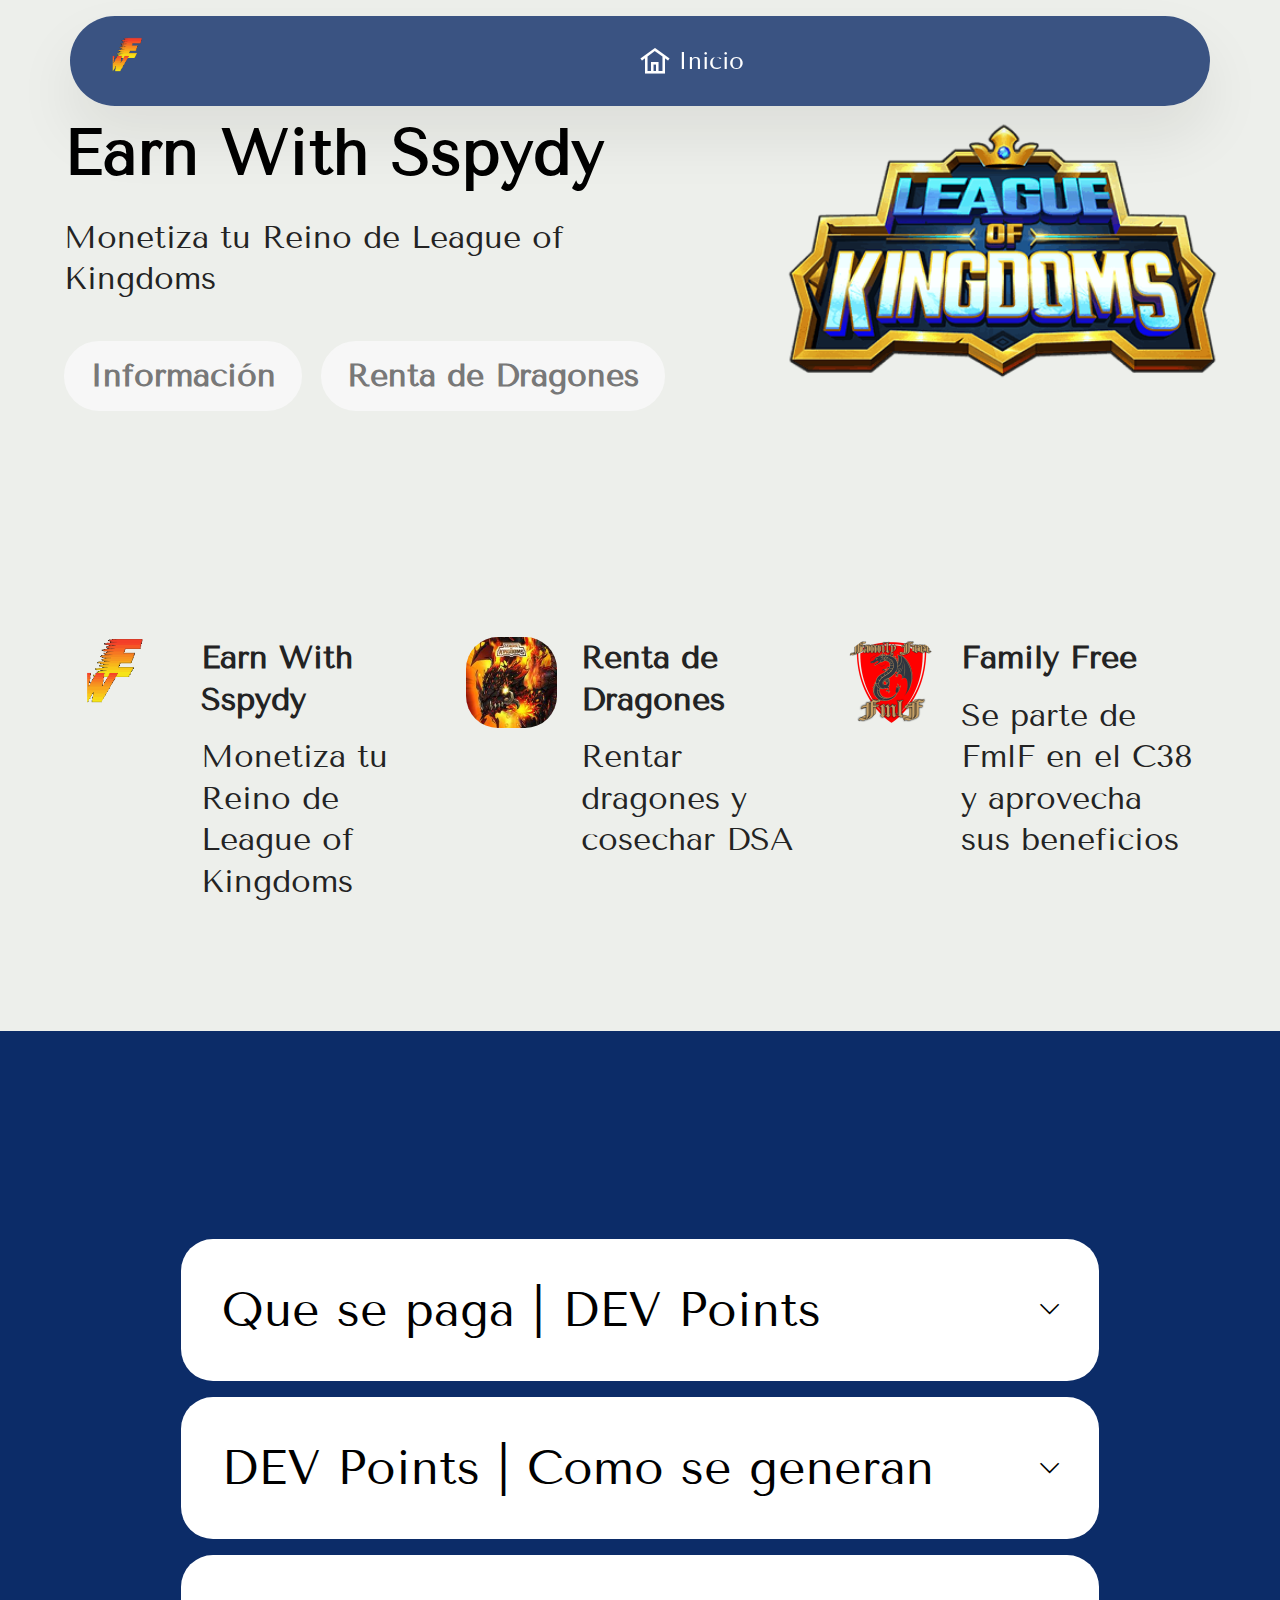
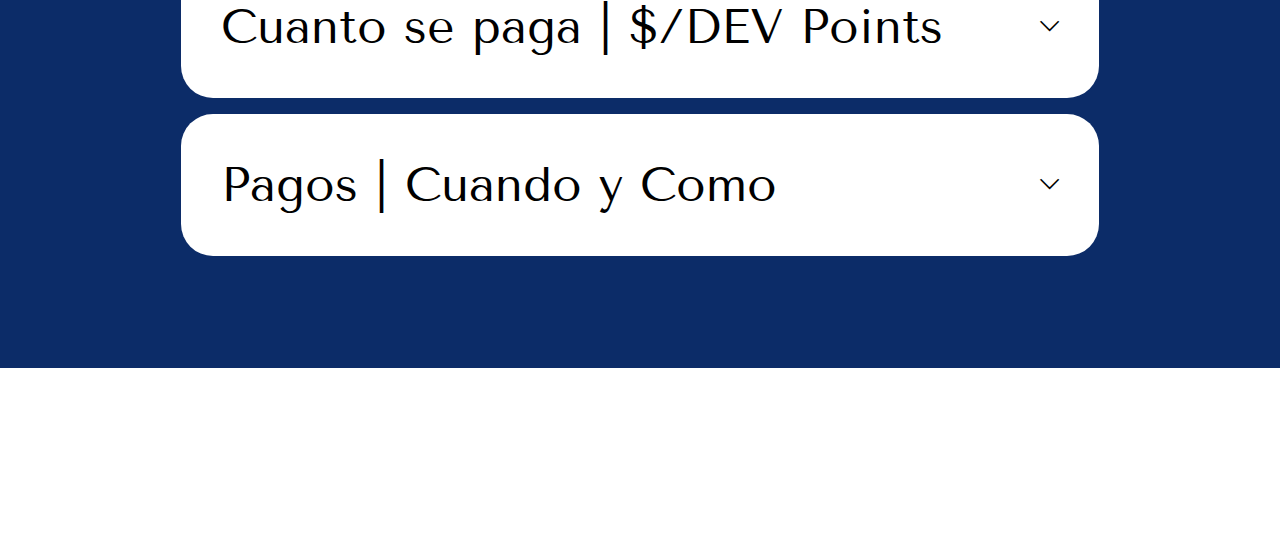
==== index.html @ 64ed8d55 "Demo EwS" ====
<!DOCTYPE html>
<html  >
<head>
  <!-- Site made with Mobirise Website Builder v5.9.0, https://mobirise.com -->
  <meta charset="UTF-8">
  <meta http-equiv="X-UA-Compatible" content="IE=edge">
  <meta name="generator" content="Mobirise v5.9.0, mobirise.com">
  <meta name="twitter:card" content="summary_large_image"/>
  <meta name="twitter:image:src" content="assets/images/index-meta.gif">
  <meta property="og:image" content="assets/images/index-meta.gif">
  <meta name="twitter:title" content="Earn With Sspydy | Monetiza tu Reino de League of Kingdoms">
  <meta name="viewport" content="width=device-width, initial-scale=1, minimum-scale=1">
  <link rel="shortcut icon" href="assets/images/ews-anim-logo-a.gif" type="image/x-icon">
  <meta name="description" content="Monetiza tu Reino de League of Kingdoms con Earn With Sspydy">
  
  
  <title>Earn With Sspydy | Monetiza tu Reino de League of Kingdoms</title>
  <link rel="stylesheet" href="assets/web/assets/mobirise-icons2/mobirise2.css">
  <link rel="stylesheet" href="assets/bootstrap/css/bootstrap.min.css">
  <link rel="stylesheet" href="assets/bootstrap/css/bootstrap-grid.min.css">
  <link rel="stylesheet" href="assets/bootstrap/css/bootstrap-reboot.min.css">
  <link rel="stylesheet" href="assets/animatecss/animate.css">
  <link rel="stylesheet" href="assets/dropdown/css/style.css">
  <link rel="stylesheet" href="assets/theme/css/style.css">
  <link rel="preload" href="https://fonts.googleapis.com/css?family=Tenor+Sans:400&display=swap" as="style" onload="this.onload=null;this.rel='stylesheet'">
  <noscript><link rel="stylesheet" href="https://fonts.googleapis.com/css?family=Tenor+Sans:400&display=swap"></noscript>
  <link rel="preload" as="style" href="assets/mobirise/css/mbr-additional.css"><link rel="stylesheet" href="assets/mobirise/css/mbr-additional.css" type="text/css">

  
  
  
</head>
<body>
  
  <section data-bs-version="5.1" class="menu menu1 cid-tJGsCG1vVL" once="menu" id="menu01-1">
	

	<nav class="navbar navbar-dropdown navbar-fixed-top navbar-expand-lg">
		<div class="container">
			<div class="navbar-brand">
				<span class="navbar-logo">
					
						<img src="assets/images/ews-anim-logo-a.gif" alt="Earn With Sspydy - Monetiza tu Reino" style="height: 3rem;">
					
				</span>
				
			</div>
			<button class="navbar-toggler" type="button" data-toggle="collapse" data-bs-toggle="collapse" data-target="#navbarSupportedContent" data-bs-target="#navbarSupportedContent" aria-controls="navbarNavAltMarkup" aria-expanded="false" aria-label="Toggle navigation">
				<div class="hamburger">
					<span></span>
					<span></span>
					<span></span>
					<span></span>
				</div>
			</button>
			<div class="collapse navbar-collapse" id="navbarSupportedContent">
				<ul class="navbar-nav nav-dropdown nav-right" data-app-modern-menu="true"><li class="nav-item">
						<a class="nav-link link text-warning text-primary display-4" href="index.html#top"><span class="mobi-mbri mobi-mbri-home mbr-iconfont mbr-iconfont-btn"></span>Inicio</a>
					</li></ul>
				
				
			</div>
		</div>
	</nav>
</section>

<section data-bs-version="5.1" class="header1 cid-tNPKWdNSS6" id="header01-2">
	

	
	

	<div class="container-fluid">
		<div class="row justify-content-center">
			<div class="col-12 col-md-12 col-lg-5 image-wrapper">
				<img class="w-100" src="assets/images/lok-logo01-446x319.png" alt="Monetiza tu Reino de League of Kingdoms">
			</div>
			<div class="col-12 col-lg col-md-12">
				<div class="text-wrapper align-left">
					<h1 class="mbr-section-title mbr-fonts-style mb-4 display-2"><strong>Earn With Sspydy</strong></h1>
					<p class="mbr-text mbr-fonts-style mb-4 display-7">
						Monetiza tu Reino de League of Kingdoms</p>
					<div class="mbr-section-btn mt-3"><a class="btn btn-danger display-7" href="index.html#list01-8">Información</a> <a class="btn btn-danger display-7" href="https://mobiri.se">Renta de Dragones</a></div>
				</div>
			</div>
		</div>
	</div>
</section>

<section data-bs-version="5.1" class="features15 cid-tNPLV5IQ4u" id="features015-3">
	

	
	
	<div class="container">
		
		<div class="row justify-content-center">
			<div class="item features-without-image col-12 col-lg-4">
				<div class="item-wrapper">
					<div class="img-wrapper">
						<img src="assets/images/ews-anim-logo-a.gif" alt="Monetiza tu Reino de League of Kingdoms">
					</div>
					<div class="card-box">
						<h4 class="card-title mbr-fonts-style mb-3 display-7">
							<strong>Earn With Sspydy</strong></h4>
						<h5 class="card-text mbr-fonts-style display-7">Monetiza tu Reino de League of Kingdoms</h5>
					</div>
				</div>
			</div>
			<div class="item features-without-image col-12 col-lg-4">
				<div class="item-wrapper">
					<div class="img-wrapper">
						<img src="assets/images/09-182x182.jpg" alt="Renta Dragones">
					</div>
					<div class="card-box">
						<h4 class="card-title mbr-fonts-style mb-3 display-7">
							<strong>Renta de Dragones</strong></h4>
						<h5 class="card-text mbr-fonts-style display-7">
							Rentar dragones y cosechar DSA</h5>
					</div>
				</div>
			</div>
			<div class="item features-without-image col-12 col-lg-4">
				<div class="item-wrapper">
					<div class="img-wrapper">
						<img src="assets/images/fmlf10-182x182.png" alt="Family Free">
					</div>
					<div class="card-box">
						<h4 class="card-title mbr-fonts-style mb-3 display-7"><strong>Family Free</strong></h4>
						<h5 class="card-text mbr-fonts-style display-7">
							Se parte de FmlF en el C38 y aprovecha sus beneficios</h5>
					</div>
				</div>
			</div>
		</div>
	</div>
</section>

<section data-bs-version="5.1" class="list1 cid-tJGRlgYbKj" id="list01-8">
	
	
	<div class="container">
		<div class="row justify-content-center">
			<div class="col-12 col-md-12 col-lg-10 m-auto">
				<div class="content">
					<div class="mbr-section-head align-left mb-5">
						
						<h3 class="mbr-section-title mb-2 mbr-fonts-style display-2"><strong>Como se Monetiza</strong></h3>
					</div>
					<div id="bootstrap-accordion_7" class="panel-group accordionStyles accordion" role="tablist" aria-multiselectable="true">
						<div class="card mb-3">
							<div class="card-header" role="tab" id="headingOne">
								<a role="button" class="panel-title collapsed" data-toggle="collapse" data-bs-toggle="collapse" data-core="" href="#collapse1_7" aria-expanded="false" aria-controls="collapse1">
									<h6 class="panel-title-edit mbr-semibold mbr-fonts-style mb-0 display-5">Que se paga | DEV Points</h6>
									<span class="sign mbr-iconfont mobi-mbri-arrow-down"></span>
								</a>
							</div>
							<div id="collapse1_7" class="panel-collapse noScroll collapse" role="tabpanel" aria-labelledby="headingOne" data-parent="#accordion" data-bs-parent="#bootstrap-accordion_7">
								<div class="panel-body">
									<p class="mbr-fonts-style panel-text display-7">Lo que se paga es el Punto de Desarrollo (DEV Point) que genera un Reino en nuestras Tierras (Lands).
<br>
<br>Los DEV Points elevan el nivel de la Land, esto permite la generación de nodos de recursos de mayor nivel.</p>
								</div>
							</div>
						</div>
						<div class="card mb-3">
							<div class="card-header" role="tab" id="headingOne">
								<a role="button" class="panel-title collapsed" data-toggle="collapse" data-bs-toggle="collapse" data-core="" href="#collapse2_7" aria-expanded="false" aria-controls="collapse2">
									<h6 class="panel-title-edit mbr-semibold mbr-fonts-style mb-0 display-5">DEV Points | Como se generan</h6>
									<span class="sign mbr-iconfont mobi-mbri-arrow-down"></span>
								</a>
							</div>
							<div id="collapse2_7" class="panel-collapse noScroll collapse" role="tabpanel" aria-labelledby="headingOne" data-parent="#accordion" data-bs-parent="#bootstrap-accordion_7">
								<div class="panel-body">
									<p class="mbr-fonts-style panel-text display-7">Los DEV Points se generan por cosecha y por consumo de Cristales en la tierra.
<br>
<br><strong>01.-</strong> Cosechar 50000 recursos genera 1 DEV Point en la Land.<br>
<br><strong>02.-</strong> Cosechar o Consumir 5 Cristales genera 1 DEV Point en la Land.</p>
								</div>
							</div>
						</div>
						<div class="card mb-3">
							<div class="card-header" role="tab" id="headingOne">
								<a role="button" class="panel-title collapsed" data-toggle="collapse" data-bs-toggle="collapse" data-core="" href="#collapse3_7" aria-expanded="false" aria-controls="collapse3">
									<h6 class="panel-title-edit mbr-semibold mbr-fonts-style mb-0 display-5">Cuanto se paga | $/DEV Points</h6>
									<span class="sign mbr-iconfont mobi-mbri-arrow-down"></span>
								</a>
							</div>
							<div id="collapse3_7" class="panel-collapse noScroll collapse" role="tabpanel" aria-labelledby="headingOne" data-parent="#accordion" data-bs-parent="#bootstrap-accordion_7">
								<div class="panel-body">
									<p class="mbr-fonts-style panel-text display-7">EwS pagará los DEV Points que genere un reino en una Land.
<br>
<br><strong>1000</strong> DEV Points = <strong>0,06 USDT
</strong><br>
<br><strong>5000</strong> DEV Points = <strong>0,3 USDT</strong></p>
								</div>
							</div>
						</div>
						<div class="card mb-3">
							<div class="card-header" role="tab" id="headingOne">
								<a role="button" class="panel-title collapsed" data-toggle="collapse" data-bs-toggle="collapse" data-core="" href="#collapse4_7" aria-expanded="false" aria-controls="collapse4">
									<h6 class="panel-title-edit mbr-semibold mbr-fonts-style mb-0 display-5">Pagos | Cuando y Como</h6>
									<span class="sign mbr-iconfont mobi-mbri-arrow-down"></span>
								</a>
							</div>
							<div id="collapse4_7" class="panel-collapse noScroll collapse" role="tabpanel" aria-labelledby="headingOne" data-parent="#accordion" data-bs-parent="#bootstrap-accordion_7">
								<div class="panel-body">
									<p class="mbr-fonts-style panel-text display-7">Los Lunes de cada semana, alrededor de 18.00 UTC.
<br>Solamente a los Usuarios que hayan sumado más de 5000 DEV Points, en el caso de no llegar a 5000, se acumularán para la semana siguiente.<br><br>Los pagos son realizados en <strong>USDT de la red de Polygon (Matic)</strong>.<br>
<br>Polygon permite realizar transferencias de manera rápida y barata.<br></p>
								</div>
							</div>
						</div>
						
						
					</div>
				</div>
			</div>
		</div>
	</div>
</section>

<section data-bs-version="5.1" class="footer4 cid-tNPP48ty2X mbr-reveal" once="footers" id="footer04-5">

    

    

    <div class="container">
        <div class="media-container-row align-center mbr-white">
            <div class="col-12">
                <p class="mbr-text mb-0 mbr-fonts-style display-7">
                    © Desarrollo y Diseño por <a href="https://navonejuan.com.ar/" class="text-primary" target="_blank">Navone Juan (Metalicus)</a></p>
            </div>
        </div>
    </div>
</section>


<script src="assets/bootstrap/js/bootstrap.bundle.min.js"></script>
  <script src="assets/smoothscroll/smooth-scroll.js"></script>
  <script src="assets/ytplayer/index.js"></script>
  <script src="assets/dropdown/js/navbar-dropdown.js"></script>
  <script src="assets/mbr-switch-arrow/mbr-switch-arrow.js"></script>
  <script src="assets/theme/js/script.js"></script>
  
  
  
 <div id="scrollToTop" class="scrollToTop mbr-arrow-up"><a style="text-align: center;"><i class="mbr-arrow-up-icon mbr-arrow-up-icon-cm cm-icon cm-icon-smallarrow-up"></i></a></div>
    <input name="animation" type="hidden">
  </body>
</html>
---- assets/web/assets/mobirise-icons2/mobirise2.css ----
@font-face {
  font-family: 'Moririse2';
  font-display: swap;
  src:  url('mobirise2.eot?f2bix4');
  src:  url('mobirise2.eot?f2bix4#iefix') format('embedded-opentype'),
    url('mobirise2.ttf?f2bix4') format('truetype'),
    url('mobirise2.woff?f2bix4') format('woff'),
    url('mobirise2.svg?f2bix4#mobirise2') format('svg');
  font-weight: normal;
  font-style: normal;
}

[class^="mobi-"], [class*=" mobi-"] {
  /* use !important to prevent issues with browser extensions that change fonts */
  font-family: 'Moririse2' !important;
  speak: none;
  font-style: normal;
  font-weight: normal;
  font-variant: normal;
  text-transform: none;
  line-height: 1;

  /* Better Font Rendering =========== */
  -webkit-font-smoothing: antialiased;
  -moz-osx-font-smoothing: grayscale;
}

.mobi-mbri-add-submenu:before {
  content: "\e900";
}
.mobi-mbri-alert:before {
  content: "\e901";
}
.mobi-mbri-align-center:before {
  content: "\e902";
}
.mobi-mbri-align-justify:before {
  content: "\e903";
}
.mobi-mbri-align-left:before {
  content: "\e904";
}
.mobi-mbri-align-right:before {
  content: "\e905";
}
.mobi-mbri-android:before {
  content: "\e906";
}
.mobi-mbri-apple:before {
  content: "\e907";
}
.mobi-mbri-arrow-down:before {
  content: "\e908";
}
.mobi-mbri-arrow-next:before {
  content: "\e909";
}
.mobi-mbri-arrow-prev:before {
  content: "\e90a";
}
.mobi-mbri-arrow-up:before {
  content: "\e90b";
}
.mobi-mbri-bold:before {
  content: "\e90c";
}
.mobi-mbri-bookmark:before {
  content: "\e90d";
}
.mobi-mbri-bootstrap:before {
  content: "\e90e";
}
.mobi-mbri-briefcase:before {
  content: "\e90f";
}
.mobi-mbri-browse:before {
  content: "\e910";
}
.mobi-mbri-bulleted-list:before {
  content: "\e911";
}
.mobi-mbri-calendar:before {
  content: "\e912";
}
.mobi-mbri-camera:before {
  content: "\e913";
}
.mobi-mbri-cart-add:before {
  content: "\e914";
}
.mobi-mbri-cart-full:before {
  content: "\e915";
}
.mobi-mbri-cash:before {
  content: "\e916";
}
.mobi-mbri-change-style:before {
  content: "\e917";
}
.mobi-mbri-chat:before {
  content: "\e918";
}
.mobi-mbri-clock:before {
  content: "\e919";
}
.mobi-mbri-close:before {
  content: "\e91a";
}
.mobi-mbri-cloud:before {
  content: "\e91b";
}
.mobi-mbri-code:before {
  content: "\e91c";
}
.mobi-mbri-contact-form:before {
  content: "\e91d";
}
.mobi-mbri-credit-card:before {
  content: "\e91e";
}
.mobi-mbri-cursor-click:before {
  content: "\e91f";
}
.mobi-mbri-cust-feedback:before {
  content: "\e920";
}
.mobi-mbri-database:before {
  content: "\e921";
}
.mobi-mbri-delivery:before {
  content: "\e922";
}
.mobi-mbri-desktop:before {
  content: "\e923";
}
.mobi-mbri-devices:before {
  content: "\e924";
}
.mobi-mbri-down:before {
  content: "\e925";
}
.mobi-mbri-download-2:before {
  content: "\e926";
}
.mobi-mbri-download:before {
  content: "\e927";
}
.mobi-mbri-drag-n-drop-2:before {
  content: "\e928";
}
.mobi-mbri-drag-n-drop:before {
  content: "\e929";
}
.mobi-mbri-edit-2:before {
  content: "\e92a";
}
.mobi-mbri-edit:before {
  content: "\e92b";
}
.mobi-mbri-error:before {
  content: "\e92c";
}
.mobi-mbri-extension:before {
  content: "\e92d";
}
.mobi-mbri-features:before {
  content: "\e92e";
}
.mobi-mbri-file:before {
  content: "\e92f";
}
.mobi-mbri-flag:before {
  content: "\e930";
}
.mobi-mbri-folder:before {
  content: "\e931";
}
.mobi-mbri-gift:before {
  content: "\e932";
}
.mobi-mbri-github:before {
  content: "\e933";
}
.mobi-mbri-globe-2:before {
  content: "\e934";
}
.mobi-mbri-globe:before {
  content: "\e935";
}
.mobi-mbri-growing-chart:before {
  content: "\e936";
}
.mobi-mbri-hearth:before {
  content: "\e937";
}
.mobi-mbri-help:before {
  content: "\e938";
}
.mobi-mbri-home:before {
  content: "\e939";
}
.mobi-mbri-hot-cup:before {
  content: "\e93a";
}
.mobi-mbri-idea:before {
  content: "\e93b";
}
.mobi-mbri-image-gallery:before {
  content: "\e93c";
}
.mobi-mbri-image-slider:before {
  content: "\e93d";
}
.mobi-mbri-info:before {
  content: "\e93e";
}
.mobi-mbri-italic:before {
  content: "\e93f";
}
.mobi-mbri-key:before {
  content: "\e940";
}
.mobi-mbri-laptop:before {
  content: "\e941";
}
.mobi-mbri-layers:before {
  content: "\e942";
}
.mobi-mbri-left-right:before {
  content: "\e943";
}
.mobi-mbri-left:before {
  content: "\e944";
}
.mobi-mbri-letter:before {
  content: "\e945";
}
.mobi-mbri-like:before {
  content: "\e946";
}
.mobi-mbri-link:before {
  content: "\e947";
}
.mobi-mbri-lock:before {
  content: "\e948";
}
.mobi-mbri-login:before {
  content: "\e949";
}
.mobi-mbri-logout:before {
  content: "\e94a";
}
.mobi-mbri-magic-stick:before {
  content: "\e94b";
}
.mobi-mbri-map-pin:before {
  content: "\e94c";
}
.mobi-mbri-menu:before {
  content: "\e94d";
}
.mobi-mbri-mobile-2:before {
  content: "\e94e";
}
.mobi-mbri-mobile-horizontal:before {
  content: "\e94f";
}
.mobi-mbri-mobile:before {
  content: "\e950";
}
.mobi-mbri-mobirise:before {
  content: "\e951";
}
.mobi-mbri-more-horizontal:before {
  content: "\e952";
}
.mobi-mbri-more-vertical:before {
  content: "\e953";
}
.mobi-mbri-music:before {
  content: "\e954";
}
.mobi-mbri-new-file:before {
  content: "\e955";
}
.mobi-mbri-numbered-list:before {
  content: "\e956";
}
.mobi-mbri-opened-folder:before {
  content: "\e957";
}
.mobi-mbri-pages:before {
  content: "\e958";
}
.mobi-mbri-paper-plane:before {
  content: "\e959";
}
.mobi-mbri-paperclip:before {
  content: "\e95a";
}
.mobi-mbri-phone:before {
  content: "\e95b";
}
.mobi-mbri-photo:before {
  content: "\e95c";
}
.mobi-mbri-photos:before {
  content: "\e95d";
}
.mobi-mbri-pin:before {
  content: "\e95e";
}
.mobi-mbri-play:before {
  content: "\e95f";
}
.mobi-mbri-plus:before {
  content: "\e960";
}
.mobi-mbri-preview:before {
  content: "\e961";
}
.mobi-mbri-print:before {
  content: "\e962";
}
.mobi-mbri-protect:before {
  content: "\e963";
}
.mobi-mbri-question:before {
  content: "\e964";
}
.mobi-mbri-quote-left:before {
  content: "\e965";
}
.mobi-mbri-quote-right:before {
  content: "\e966";
}
.mobi-mbri-redo:before {
  content: "\e967";
}
.mobi-mbri-refresh:before {
  content: "\e968";
}
.mobi-mbri-responsive-2:before {
  content: "\e969";
}
.mobi-mbri-responsive:before {
  content: "\e96a";
}
.mobi-mbri-right:before {
  content: "\e96b";
}
.mobi-mbri-rocket:before {
  content: "\e96c";
}
.mobi-mbri-sad-face:before {
  content: "\e96d";
}
.mobi-mbri-sale:before {
  content: "\e96e";
}
.mobi-mbri-save:before {
  content: "\e96f";
}
.mobi-mbri-search:before {
  content: "\e970";
}
.mobi-mbri-setting-2:before {
  content: "\e971";
}
.mobi-mbri-setting-3:before {
  content: "\e972";
}
.mobi-mbri-setting:before {
  content: "\e973";
}
.mobi-mbri-share:before {
  content: "\e974";
}
.mobi-mbri-shopping-bag:before {
  content: "\e975";
}
.mobi-mbri-shopping-basket:before {
  content: "\e976";
}
.mobi-mbri-shopping-cart:before {
  content: "\e977";
}
.mobi-mbri-sites:before {
  content: "\e978";
}
.mobi-mbri-smile-face:before {
  content: "\e979";
}
.mobi-mbri-speed:before {
  content: "\e97a";
}
.mobi-mbri-star:before {
  content: "\e97b";
}
.mobi-mbri-success:before {
  content: "\e97c";
}
.mobi-mbri-sun:before {
  content: "\e97d";
}
.mobi-mbri-sun2:before {
  content: "\e97e";
}
.mobi-mbri-tablet-vertical:before {
  content: "\e97f";
}
.mobi-mbri-tablet:before {
  content: "\e980";
}
.mobi-mbri-target:before {
  content: "\e981";
}
.mobi-mbri-timer:before {
  content: "\e982";
}
.mobi-mbri-to-ftp:before {
  content: "\e983";
}
.mobi-mbri-to-local-drive:before {
  content: "\e984";
}
.mobi-mbri-touch-swipe:before {
  content: "\e985";
}
.mobi-mbri-touch:before {
  content: "\e986";
}
.mobi-mbri-trash:before {
  content: "\e987";
}
.mobi-mbri-underline:before {
  content: "\e988";
}
.mobi-mbri-undo:before {
  content: "\e989";
}
.mobi-mbri-unlink:before {
  content: "\e98a";
}
.mobi-mbri-unlock:before {
  content: "\e98b";
}
.mobi-mbri-up-down:before {
  content: "\e98c";
}
.mobi-mbri-up:before {
  content: "\e98d";
}
.mobi-mbri-update:before {
  content: "\e98e";
}
.mobi-mbri-upload-2:before {
  content: "\e98f";
}
.mobi-mbri-upload:before {
  content: "\e990";
}
.mobi-mbri-user-2:before {
  content: "\e991";
}
.mobi-mbri-user:before {
  content: "\e992";
}
.mobi-mbri-users:before {
  content: "\e993";
}
.mobi-mbri-video-play:before {
  content: "\e994";
}
.mobi-mbri-video:before {
  content: "\e995";
}
.mobi-mbri-watch:before {
  content: "\e996";
}
.mobi-mbri-website-theme-2:before {
  content: "\e997";
}
.mobi-mbri-website-theme:before {
  content: "\e998";
}
.mobi-mbri-wifi:before {
  content: "\e999";
}
.mobi-mbri-windows:before {
  content: "\e99a";
}
.mobi-mbri-zoom-in:before {
  content: "\e99b";
}
.mobi-mbri-zoom-out:before {
  content: "\e99c";
}
---- assets/dropdown/css/style.css ----
.navbar-dropdown {
  left: 0;
  padding: 0;
  position: absolute;
  right: 0;
  top: 0;
  transition: all 0.45s ease;
  z-index: 1030;
  background: #282828; }
  .navbar-dropdown .navbar-logo {
    margin-right: 0.8rem;
    transition: margin 0.3s ease-in-out;
    vertical-align: middle; }
    .navbar-dropdown .navbar-logo img {
      height: 3.125rem;
      transition: all 0.3s ease-in-out; }
    .navbar-dropdown .navbar-logo.mbr-iconfont {
      font-size: 3.125rem;
      line-height: 3.125rem; }
  .navbar-dropdown .navbar-caption {
    font-weight: 700;
    white-space: normal;
    vertical-align: -4px;
    line-height: 3.125rem !important; }
    .navbar-dropdown .navbar-caption, .navbar-dropdown .navbar-caption:hover {
      color: inherit;
      text-decoration: none; }
  .navbar-dropdown .mbr-iconfont + .navbar-caption {
    vertical-align: -1px; }
  .navbar-dropdown.navbar-fixed-top {
    position: fixed; }
  .navbar-dropdown .navbar-brand span {
    vertical-align: -4px; }
  .navbar-dropdown.bg-color.transparent {
    background: none; }
  .navbar-dropdown.navbar-short .navbar-brand {
    padding: 0.625rem 0; }
    .navbar-dropdown.navbar-short .navbar-brand span {
      vertical-align: -1px; }
  .navbar-dropdown.navbar-short .navbar-caption {
    line-height: 2.375rem !important;
    vertical-align: -2px; }
  .navbar-dropdown.navbar-short .navbar-logo {
    margin-right: 0.5rem; }
    .navbar-dropdown.navbar-short .navbar-logo img {
      height: 2.375rem; }
    .navbar-dropdown.navbar-short .navbar-logo.mbr-iconfont {
      font-size: 2.375rem;
      line-height: 2.375rem; }
  .navbar-dropdown.navbar-short .mbr-table-cell {
    height: 3.625rem; }
  .navbar-dropdown .navbar-close {
    left: 0.6875rem;
    position: fixed;
    top: 0.75rem;
    z-index: 1000; }
  .navbar-dropdown .hamburger-icon {
    content: "";
    display: inline-block;
    vertical-align: middle;
    width: 16px;
    -webkit-box-shadow: 0 -6px 0 1px #282828,0 0 0 1px #282828,0 6px 0 1px #282828;
    -moz-box-shadow: 0 -6px 0 1px #282828,0 0 0 1px #282828,0 6px 0 1px #282828;
    box-shadow: 0 -6px 0 1px #282828,0 0 0 1px #282828,0 6px 0 1px #282828; }

.dropdown-menu .dropdown-toggle[data-toggle="dropdown-submenu"]::after {
  border-bottom: 0.35em solid transparent;
  border-left: 0.35em solid;
  border-right: 0;
  border-top: 0.35em solid transparent;
  margin-left: 0.3rem; }

.dropdown-menu .dropdown-item:focus {
  outline: 0; }

.nav-dropdown {
  font-size: 0.75rem;
  font-weight: 500;
  height: auto !important; }
  .nav-dropdown .nav-btn {
    padding-left: 1rem; }
  .nav-dropdown .link {
    margin: .667em 1.667em;
    font-weight: 500;
    padding: 0;
    transition: color .2s ease-in-out; }
    .nav-dropdown .link.dropdown-toggle {
      margin-right: 2.583em; }
      .nav-dropdown .link.dropdown-toggle::after {
        margin-left: .25rem;
        border-top: 0.35em solid;
        border-right: 0.35em solid transparent;
        border-left: 0.35em solid transparent;
        border-bottom: 0; }
      .nav-dropdown .link.dropdown-toggle[aria-expanded="true"] {
        margin: 0;
        padding: 0.667em 3.263em  0.667em 1.667em; }
  .nav-dropdown .link::after,
  .nav-dropdown .dropdown-item::after {
    color: inherit; }
  .nav-dropdown .btn {
    font-size: 0.75rem;
    font-weight: 700;
    letter-spacing: 0;
    margin-bottom: 0;
    padding-left: 1.25rem;
    padding-right: 1.25rem; }
  .nav-dropdown .dropdown-menu {
    border-radius: 0;
    border: 0;
    left: 0;
    margin: 0;
    padding-bottom: 1.25rem;
    padding-top: 1.25rem;
    position: relative; }
  .nav-dropdown .dropdown-submenu {
    margin-left: 0.125rem;
    top: 0; }
  .nav-dropdown .dropdown-item {
    font-weight: 500;
    line-height: 2;
    padding: 0.3846em 4.615em 0.3846em 1.5385em;
    position: relative;
    transition: color .2s ease-in-out, background-color .2s ease-in-out; }
    .nav-dropdown .dropdown-item::after {
      margin-top: -0.3077em;
      position: absolute;
      right: 1.1538em;
      top: 50%; }
    .nav-dropdown .dropdown-item:focus, .nav-dropdown .dropdown-item:hover {
      background: none; }

@media (max-width: 767px) {
  .nav-dropdown.navbar-toggleable-sm {
    bottom: 0;
    display: none;
    left: 0;
    overflow-x: hidden;
    position: fixed;
    top: 0;
    transform: translateX(-100%);
    -ms-transform: translateX(-100%);
    -webkit-transform: translateX(-100%);
    width: 18.75rem;
    z-index: 999; } }
.nav-dropdown.navbar-toggleable-xl {
  bottom: 0;
  display: none;
  left: 0;
  overflow-x: hidden;
  position: fixed;
  top: 0;
  transform: translateX(-100%);
  -ms-transform: translateX(-100%);
  -webkit-transform: translateX(-100%);
  width: 18.75rem;
  z-index: 999; }

.nav-dropdown-sm {
  display: block !important;
  overflow-x: hidden;
  overflow: auto;
  padding-top: 3.875rem; }
  .nav-dropdown-sm::after {
    content: "";
    display: block;
    height: 3rem;
    width: 100%; }
  .nav-dropdown-sm.collapse.in ~ .navbar-close {
    display: block !important; }
  .nav-dropdown-sm.collapsing, .nav-dropdown-sm.collapse.in {
    transform: translateX(0);
    -ms-transform: translateX(0);
    -webkit-transform: translateX(0);
    transition: all 0.25s ease-out;
    -webkit-transition: all 0.25s ease-out;
    background: #282828; }
  .nav-dropdown-sm.collapsing[aria-expanded="false"] {
    transform: translateX(-100%);
    -ms-transform: translateX(-100%);
    -webkit-transform: translateX(-100%); }
  .nav-dropdown-sm .nav-item {
    display: block;
    margin-left: 0 !important;
    padding-left: 0; }
  .nav-dropdown-sm .link,
  .nav-dropdown-sm .dropdown-item {
    border-top: 1px dotted rgba(255, 255, 255, 0.1);
    font-size: 0.8125rem;
    line-height: 1.6;
    margin: 0 !important;
    padding: 0.875rem 2.4rem 0.875rem 1.5625rem !important;
    position: relative;
    white-space: normal; }
    .nav-dropdown-sm .link:focus, .nav-dropdown-sm .link:hover,
    .nav-dropdown-sm .dropdown-item:focus,
    .nav-dropdown-sm .dropdown-item:hover {
      background: rgba(0, 0, 0, 0.2) !important;
      color: #c0a375; }
  .nav-dropdown-sm .nav-btn {
    position: relative;
    padding: 1.5625rem 1.5625rem 0 1.5625rem; }
    .nav-dropdown-sm .nav-btn::before {
      border-top: 1px dotted rgba(255, 255, 255, 0.1);
      content: "";
      left: 0;
      position: absolute;
      top: 0;
      width: 100%; }
    .nav-dropdown-sm .nav-btn + .nav-btn {
      padding-top: 0.625rem; }
      .nav-dropdown-sm .nav-btn + .nav-btn::before {
        display: none; }
  .nav-dropdown-sm .btn {
    padding: 0.625rem 0; }
  .nav-dropdown-sm .dropdown-toggle[data-toggle="dropdown-submenu"]::after {
    margin-left: .25rem;
    border-top: 0.35em solid;
    border-right: 0.35em solid transparent;
    border-left: 0.35em solid transparent;
    border-bottom: 0; }
  .nav-dropdown-sm .dropdown-toggle[data-toggle="dropdown-submenu"][aria-expanded="true"]::after {
    border-top: 0;
    border-right: 0.35em solid transparent;
    border-left: 0.35em solid transparent;
    border-bottom: 0.35em solid; }
  .nav-dropdown-sm .dropdown-menu {
    margin: 0;
    padding: 0;
    position: relative;
    top: 0;
    left: 0;
    width: 100%;
    border: 0;
    float: none;
    border-radius: 0;
    background: none; }
  .nav-dropdown-sm .dropdown-submenu {
    left: 100%;
    margin-left: 0.125rem;
    margin-top: -1.25rem;
    top: 0; }

.navbar-toggleable-sm .nav-dropdown .dropdown-menu {
  position: absolute; }

.navbar-toggleable-sm .nav-dropdown .dropdown-submenu {
  left: 100%;
  margin-left: 0.125rem;
  margin-top: -1.25rem;
  top: 0; }

.navbar-toggleable-sm.opened .nav-dropdown .dropdown-menu {
  position: relative; }

.navbar-toggleable-sm.opened .nav-dropdown .dropdown-submenu {
  left: 0;
  margin-left: 00rem;
  margin-top: 0rem;
  top: 0; }

.is-builder .nav-dropdown.collapsing {
  transition: none !important; }
---- assets/theme/css/style.css ----
@charset "UTF-8";
section {
  background-color: #ffffff;
}

body {
  font-style: normal;
  line-height: 1.5;
  font-weight: 400;
  color: #232323;
  position: relative;
}

button {
  background-color: transparent;
  border-color: transparent;
}

.embla__button,
.carousel-control {
  background-color: #edefea !important;
  opacity: 0.8 !important;
  color: #464845 !important;
  border-color: #edefea !important;
}

.carousel .close,
.modalWindow .close {
  background-color: #edefea !important;
  color: #464845 !important;
  border-color: #edefea !important;
  opacity: 0.8 !important;
}

.carousel .close:hover,
.modalWindow .close:hover {
  opacity: 1 !important;
}

.carousel-indicators li {
  background-color: #edefea !important;
  border: 2px solid #464845 !important;
}

.carousel-indicators li:hover,
.carousel-indicators li:active {
  opacity: 0.8 !important;
}

.embla__button:hover,
.carousel-control:hover {
  background-color: #edefea !important;
  opacity: 1 !important;
}

.modalWindow-video-container {
  height: 80%;
}

section,
.container,
.container-fluid {
  position: relative;
  word-wrap: break-word;
}

a.mbr-iconfont:hover {
  text-decoration: none;
}

.article .lead p,
.article .lead ul,
.article .lead ol,
.article .lead pre,
.article .lead blockquote {
  margin-bottom: 0;
}

a {
  font-style: normal;
  font-weight: 400;
  cursor: pointer;
}
a, a:hover {
  text-decoration: none;
}

.mbr-section-title {
  font-style: normal;
  line-height: 1.3;
}

.mbr-section-subtitle {
  line-height: 1.3;
}

.mbr-text {
  font-style: normal;
  line-height: 1.7;
}

h1,
h2,
h3,
h4,
h5,
h6,
.display-1,
.display-2,
.display-4,
.display-5,
.display-7,
span,
p,
a {
  line-height: 1;
  word-break: break-word;
  word-wrap: break-word;
  font-weight: 400;
}

b,
strong {
  font-weight: bold;
}

input:-webkit-autofill, input:-webkit-autofill:hover, input:-webkit-autofill:focus, input:-webkit-autofill:active {
  transition-delay: 9999s;
  -webkit-transition-property: background-color, color;
  transition-property: background-color, color;
}

textarea[type=hidden] {
  display: none;
}

section {
  background-position: 50% 50%;
  background-repeat: no-repeat;
  background-size: cover;
}
section .mbr-background-video,
section .mbr-background-video-preview {
  position: absolute;
  bottom: 0;
  left: 0;
  right: 0;
  top: 0;
}

.hidden {
  visibility: hidden;
}

.mbr-z-index20 {
  z-index: 20;
}

/*! Base colors */
.mbr-white {
  color: #ffffff;
}

.mbr-black {
  color: #111111;
}

.mbr-bg-white {
  background-color: #ffffff;
}

.mbr-bg-black {
  background-color: #000000;
}

/*! Text-aligns */
.align-left {
  text-align: left;
}

.align-center {
  text-align: center;
}

.align-right {
  text-align: right;
}

/*! Font-weight  */
.mbr-light {
  font-weight: 300;
}

.mbr-regular {
  font-weight: 400;
}

.mbr-semibold {
  font-weight: 500;
}

.mbr-bold {
  font-weight: 700;
}

/*! Media  */
.media-content {
  flex-basis: 100%;
}

.media-container-row {
  display: flex;
  flex-direction: row;
  flex-wrap: wrap;
  justify-content: center;
  align-content: center;
  align-items: start;
}
.media-container-row .media-size-item {
  width: 400px;
}

.media-container-column {
  display: flex;
  flex-direction: column;
  flex-wrap: wrap;
  justify-content: center;
  align-content: center;
  align-items: stretch;
}
.media-container-column > * {
  width: 100%;
}

@media (min-width: 992px) {
  .media-container-row {
    flex-wrap: nowrap;
  }
}
figure {
  margin-bottom: 0;
  overflow: hidden;
}

figure[mbr-media-size] {
  transition: width 0.1s;
}

img,
iframe {
  display: block;
  width: 100%;
}

.card {
  background-color: transparent;
  border: none;
}

.card-box {
  width: 100%;
}

.card-img {
  text-align: center;
  flex-shrink: 0;
  -webkit-flex-shrink: 0;
}

.media {
  max-width: 100%;
  margin: 0 auto;
}

.mbr-figure {
  align-self: center;
}

.media-container > div {
  max-width: 100%;
}

.mbr-figure img,
.card-img img {
  width: 100%;
}

@media (max-width: 991px) {
  .media-size-item {
    width: auto !important;
  }
  .media {
    width: auto;
  }
  .mbr-figure {
    width: 100% !important;
  }
}
/*! Buttons */
.mbr-section-btn {
  margin-left: -0.6rem;
  margin-right: -0.6rem;
  font-size: 0;
}

.btn {
  font-weight: 600;
  border-width: 1px;
  font-style: normal;
  margin: 0.6rem 0.6rem;
  white-space: normal;
  transition: all 0.2s ease-in-out;
  display: inline-flex;
  align-items: center;
  justify-content: center;
  word-break: break-word;
}

.btn-sm {
  font-weight: 600;
  letter-spacing: 0px;
  transition: all 0.3s ease-in-out;
}

.btn-md {
  font-weight: 600;
  letter-spacing: 0px;
  transition: all 0.3s ease-in-out;
}

.btn-lg {
  font-weight: 600;
  letter-spacing: 0px;
  transition: all 0.3s ease-in-out;
}

.btn-form {
  margin: 0;
}
.btn-form:hover {
  cursor: pointer;
}

nav .mbr-section-btn {
  margin-left: 0rem;
  margin-right: 0rem;
}

/*! Btn icon margin */
.btn .mbr-iconfont,
.btn.btn-sm .mbr-iconfont {
  order: 1;
  cursor: pointer;
  margin-left: 0.5rem;
  vertical-align: sub;
}

.btn.btn-md .mbr-iconfont,
.btn.btn-md .mbr-iconfont {
  margin-left: 0.8rem;
}

.mbr-regular {
  font-weight: 400;
}

.mbr-semibold {
  font-weight: 500;
}

.mbr-bold {
  font-weight: 700;
}

[type=submit] {
  -webkit-appearance: none;
}

/*! Full-screen */
.mbr-fullscreen .mbr-overlay {
  min-height: 100vh;
}

.mbr-fullscreen {
  display: flex;
  display: -moz-flex;
  display: -ms-flex;
  display: -o-flex;
  align-items: center;
  min-height: 100vh;
  padding-top: 3rem;
  padding-bottom: 3rem;
}

/*! Map */
.map {
  height: 25rem;
  position: relative;
}
.map iframe {
  width: 100%;
  height: 100%;
}

/*! Scroll to top arrow */
.mbr-arrow-up {
  bottom: 25px;
  right: 90px;
  position: fixed;
  text-align: right;
  z-index: 5000;
  color: #ffffff;
  font-size: 22px;
}

.mbr-arrow-up a {
  background: rgba(0, 0, 0, 0.2);
  border-radius: 50%;
  color: #fff;
  display: inline-block;
  height: 60px;
  width: 60px;
  border: 2px solid #fff;
  outline-style: none !important;
  position: relative;
  text-decoration: none;
  transition: all 0.3s ease-in-out;
  cursor: pointer;
  text-align: center;
}
.mbr-arrow-up a:hover {
  background-color: rgba(0, 0, 0, 0.4);
}
.mbr-arrow-up a i {
  line-height: 60px;
}

.mbr-arrow-up-icon {
  display: block;
  color: #fff;
}

.mbr-arrow-up-icon::before {
  content: "›";
  display: inline-block;
  font-family: serif;
  font-size: 22px;
  line-height: 1;
  font-style: normal;
  position: relative;
  top: 6px;
  left: -4px;
  transform: rotate(-90deg);
}

/*! Arrow Down */
.mbr-arrow {
  position: absolute;
  bottom: 45px;
  left: 50%;
  width: 60px;
  height: 60px;
  cursor: pointer;
  background-color: rgba(80, 80, 80, 0.5);
  border-radius: 50%;
  transform: translateX(-50%);
}
@media (max-width: 767px) {
  .mbr-arrow {
    display: none;
  }
}
.mbr-arrow > a {
  display: inline-block;
  text-decoration: none;
  outline-style: none;
  animation: arrowdown 1.7s ease-in-out infinite;
  color: #ffffff;
}
.mbr-arrow > a > i {
  position: absolute;
  top: -2px;
  left: 15px;
  font-size: 2rem;
}

#scrollToTop a i::before {
  content: "";
  position: absolute;
  display: block;
  border-bottom: 2.5px solid #fff;
  border-left: 2.5px solid #fff;
  width: 27.8%;
  height: 27.8%;
  left: 50%;
  top: 51%;
  transform: translateY(-30%) translateX(-50%) rotate(135deg);
}

@keyframes arrowdown {
  0% {
    transform: translateY(0px);
  }
  50% {
    transform: translateY(-5px);
  }
  100% {
    transform: translateY(0px);
  }
}
@media (max-width: 500px) {
  .mbr-arrow-up {
    left: 0;
    right: 0;
    text-align: center;
  }
}
/*Gradients animation*/
@keyframes gradient-animation {
  from {
    background-position: 0% 100%;
    animation-timing-function: ease-in-out;
  }
  to {
    background-position: 100% 0%;
    animation-timing-function: ease-in-out;
  }
}
.bg-gradient {
  background-size: 200% 200%;
  animation: gradient-animation 5s infinite alternate;
  -webkit-animation: gradient-animation 5s infinite alternate;
}

.menu .navbar-brand {
  display: -webkit-flex;
}
.menu .navbar-brand span {
  display: flex;
  display: -webkit-flex;
}
.menu .navbar-brand .navbar-caption-wrap {
  display: -webkit-flex;
}
.menu .navbar-brand .navbar-logo img {
  display: -webkit-flex;
  width: auto;
}
@media (min-width: 768px) and (max-width: 991px) {
  .menu .navbar-toggleable-sm .navbar-nav {
    display: -ms-flexbox;
  }
}
@media (max-width: 991px) {
  .menu .navbar-collapse {
    max-height: 93.5vh;
  }
  .menu .navbar-collapse.show {
    overflow: auto;
  }
}
@media (min-width: 992px) {
  .menu .navbar-nav.nav-dropdown {
    display: -webkit-flex;
  }
  .menu .navbar-toggleable-sm .navbar-collapse {
    display: -webkit-flex !important;
  }
  .menu .collapsed .navbar-collapse {
    max-height: 93.5vh;
  }
  .menu .collapsed .navbar-collapse.show {
    overflow: auto;
  }
}
@media (max-width: 767px) {
  .menu .navbar-collapse {
    max-height: 80vh;
  }
}

.nav-link .mbr-iconfont {
  margin-right: 0.5rem;
}

.navbar {
  display: -webkit-flex;
  -webkit-flex-wrap: wrap;
  -webkit-align-items: center;
  -webkit-justify-content: space-between;
}

.navbar-collapse {
  -webkit-flex-basis: 100%;
  -webkit-flex-grow: 1;
  -webkit-align-items: center;
}

.nav-dropdown .link {
  padding: 0.667em 1.667em !important;
  margin: 0 !important;
}

.nav {
  display: -webkit-flex;
  -webkit-flex-wrap: wrap;
}

.row {
  display: -webkit-flex;
  -webkit-flex-wrap: wrap;
}

.justify-content-center {
  -webkit-justify-content: center;
}

.form-inline {
  display: -webkit-flex;
}

.card-wrapper {
  -webkit-flex: 1;
}

.carousel-control {
  z-index: 10;
  display: -webkit-flex;
}

.carousel-controls {
  display: -webkit-flex;
}

.media {
  display: -webkit-flex;
}

.form-group:focus {
  outline: none;
}

.jq-selectbox__select {
  padding: 7px 0;
  position: relative;
}

.jq-selectbox__dropdown {
  overflow: hidden;
  border-radius: 10px;
  position: absolute;
  top: 100%;
  left: 0 !important;
  width: 100% !important;
}

.jq-selectbox__trigger-arrow {
  right: 0;
  transform: translateY(-50%);
}

.jq-selectbox li {
  padding: 1.07em 0.5em;
}

input[type=range] {
  padding-left: 0 !important;
  padding-right: 0 !important;
}

.modal-dialog,
.modal-content {
  height: 100%;
}

.modal-dialog .carousel-inner {
  height: calc(100vh - 1.75rem);
}
@media (max-width: 575px) {
  .modal-dialog .carousel-inner {
    height: calc(100vh - 1rem);
  }
}

.carousel-item {
  text-align: center;
}

.carousel-item img {
  margin: auto;
}

.navbar-toggler {
  align-self: flex-start;
  padding: 0.25rem 0.75rem;
  font-size: 1.25rem;
  line-height: 1;
  background: transparent;
  border: 1px solid transparent;
  border-radius: 0.25rem;
}

.navbar-toggler:focus,
.navbar-toggler:hover {
  text-decoration: none;
  box-shadow: none;
}

.navbar-toggler-icon {
  display: inline-block;
  width: 1.5em;
  height: 1.5em;
  vertical-align: middle;
  content: "";
  background: no-repeat center center;
  background-size: 100% 100%;
}

.navbar-toggler-left {
  position: absolute;
  left: 1rem;
}

.navbar-toggler-right {
  position: absolute;
  right: 1rem;
}

.card-img {
  width: auto;
}

.menu .navbar.collapsed:not(.beta-menu) {
  flex-direction: column;
}

.carousel-item.active,
.carousel-item-next,
.carousel-item-prev {
  display: flex;
}

.note-air-layout .dropup .dropdown-menu,
.note-air-layout .navbar-fixed-bottom .dropdown .dropdown-menu {
  bottom: initial !important;
}

html,
body {
  height: auto;
  min-height: 100vh;
}

.dropup .dropdown-toggle::after {
  display: none;
}

.form-asterisk {
  font-family: initial;
  position: absolute;
  top: -2px;
  font-weight: normal;
}

.form-control-label {
  position: relative;
  cursor: pointer;
  margin-bottom: 0.357em;
  padding: 0;
}

.alert {
  color: #ffffff;
  border-radius: 0;
  border: 0;
  font-size: 1.1rem;
  line-height: 1.5;
  margin-bottom: 1.875rem;
  padding: 1.25rem;
  position: relative;
  text-align: center;
}
.alert.alert-form::after {
  background-color: inherit;
  bottom: -7px;
  content: "";
  display: block;
  height: 14px;
  left: 50%;
  margin-left: -7px;
  position: absolute;
  transform: rotate(45deg);
  width: 14px;
}

.form-control {
  background-color: #ffffff;
  background-clip: border-box;
  color: #232323;
  line-height: 1rem !important;
  height: auto;
  padding: 1.2rem 2rem;
  transition: border-color 0.25s ease 0s;
  border: 1px solid transparent !important;
  border-radius: 4px;
  box-shadow: rgba(0, 0, 0, 0.07) 0px 1px 1px 0px, rgba(0, 0, 0, 0.07) 0px 1px 3px 0px, rgba(0, 0, 0, 0.03) 0px 0px 0px 1px;
}
.form-active .form-control:invalid {
  border-color: red;
}

.row > * {
  padding-right: 1rem;
  padding-left: 1rem;
}

form .row {
  margin-left: -0.6rem;
  margin-right: -0.6rem;
}
form .row [class*=col] {
  padding-left: 0.6rem;
  padding-right: 0.6rem;
}

form .mbr-section-btn {
  padding-left: 0.6rem;
  padding-right: 0.6rem;
}

form .form-check-input {
  margin-top: 0.5;
}

textarea.form-control {
  line-height: 1.5rem !important;
}

.form-group {
  margin-bottom: 1.2rem;
}

.form-control,
form .btn {
  min-height: 48px;
}

.gdpr-block label span.textGDPR input[name=gdpr] {
  top: 7px;
}

.form-control:focus {
  box-shadow: none;
}

:focus {
  outline: none;
}

.mbr-overlay {
  background-color: #000;
  bottom: 0;
  left: 0;
  opacity: 0.5;
  position: absolute;
  right: 0;
  top: 0;
  z-index: 0;
  pointer-events: none;
}

blockquote {
  font-style: italic;
  padding: 3rem;
  font-size: 1.09rem;
  position: relative;
  border-left: 3px solid;
}

ul,
ol,
pre,
blockquote {
  margin-bottom: 2.3125rem;
}

.mt-4 {
  margin-top: 2rem !important;
}

.mb-4 {
  margin-bottom: 2rem !important;
}

.container,
.container-fluid {
  padding-left: 16px;
  padding-right: 16px;
}

.row {
  margin-left: -16px;
  margin-right: -16px;
}
.row > [class*=col] {
  padding-left: 16px;
  padding-right: 16px;
}

@media (min-width: 992px) {
  .container-fluid {
    padding-left: 32px;
    padding-right: 32px;
  }
}
@media (max-width: 991px) {
  .mbr-container {
    padding-left: 16px;
    padding-right: 16px;
  }
}
.app-video-wrapper > img {
  opacity: 1;
}

.app-video-wrapper {
  background: transparent;
}

.item {
  position: relative;
}

.dropdown-menu .dropdown-menu {
  left: 100%;
}

.dropdown-item + .dropdown-menu {
  display: none;
}

.dropdown-item:hover + .dropdown-menu,
.dropdown-menu:hover {
  display: block;
}

@media (min-aspect-ratio: 16/9) {
  .mbr-video-foreground {
    height: 300% !important;
    top: -100% !important;
  }
}
@media (max-aspect-ratio: 16/9) {
  .mbr-video-foreground {
    width: 300% !important;
    left: -100% !important;
  }
}.engine {
	position: absolute;
	text-indent: -2400px;
	text-align: center;
	padding: 0;
	top: 0;
	left: -2400px;
}
---- assets/mobirise/css/mbr-additional.css ----
.btn {
  border-width: 2px;
}
img,
.card-wrap,
.card-wrapper,
.video-wrapper,
.mbr-figure iframe,
.google-map iframe,
.slide-content,
.plan,
.card,
.item-wrapper {
  border-radius: 2rem !important;
}
.video-wrapper {
  overflow: hidden;
}
body {
  font-family: Inter Tight;
}
.display-1 {
  font-family: 'Tenor Sans', sans-serif;
  font-size: 5rem;
  line-height: 1;
}
.display-1 > .mbr-iconfont {
  font-size: 6.25rem;
}
.display-2 {
  font-family: 'Tenor Sans', sans-serif;
  font-size: 4rem;
  line-height: 1;
}
.display-2 > .mbr-iconfont {
  font-size: 5rem;
}
.display-4 {
  font-family: 'Tenor Sans', sans-serif;
  font-size: 1.5rem;
  line-height: 1.5;
}
.display-4 > .mbr-iconfont {
  font-size: 1.875rem;
}
.display-5 {
  font-family: 'Tenor Sans', sans-serif;
  font-size: 3rem;
  line-height: 1.5;
}
.display-5 > .mbr-iconfont {
  font-size: 3.75rem;
}
.display-7 {
  font-family: 'Tenor Sans', sans-serif;
  font-size: 2rem;
  line-height: 1.3;
}
.display-7 > .mbr-iconfont {
  font-size: 2.5rem;
}
/* ---- Fluid typography for mobile devices ---- */
/* 1.4 - font scale ratio ( bootstrap == 1.42857 ) */
/* 100vw - current viewport width */
/* (48 - 20)  48 == 48rem == 768px, 20 == 20rem == 320px(minimal supported viewport) */
/* 0.65 - min scale variable, may vary */
@media (max-width: 992px) {
  .display-1 {
    font-size: 4rem;
  }
}
@media (max-width: 768px) {
  .display-1 {
    font-size: 3.5rem;
    font-size: calc( 2.4rem + (5 - 2.4) * ((100vw - 20rem) / (48 - 20)));
    line-height: calc( 1.1 * (2.4rem + (5 - 2.4) * ((100vw - 20rem) / (48 - 20))));
  }
  .display-2 {
    font-size: 3.2rem;
    font-size: calc( 2.05rem + (4 - 2.05) * ((100vw - 20rem) / (48 - 20)));
    line-height: calc( 1.3 * (2.05rem + (4 - 2.05) * ((100vw - 20rem) / (48 - 20))));
  }
  .display-4 {
    font-size: 1.2rem;
    font-size: calc( 1.175rem + (1.5 - 1.175) * ((100vw - 20rem) / (48 - 20)));
    line-height: calc( 1.4 * (1.175rem + (1.5 - 1.175) * ((100vw - 20rem) / (48 - 20))));
  }
  .display-5 {
    font-size: 2.4rem;
    font-size: calc( 1.7rem + (3 - 1.7) * ((100vw - 20rem) / (48 - 20)));
    line-height: calc( 1.4 * (1.7rem + (3 - 1.7) * ((100vw - 20rem) / (48 - 20))));
  }
  .display-7 {
    font-size: 1.6rem;
    font-size: calc( 1.35rem + (2 - 1.35) * ((100vw - 20rem) / (48 - 20)));
    line-height: calc( 1.4 * (1.35rem + (2 - 1.35) * ((100vw - 20rem) / (48 - 20))));
  }
}
/* Buttons */
.btn {
  padding: 1.25rem 2rem;
  border-radius: 4px;
  padding: 0.75rem 1.5rem;
}
.btn-sm {
  padding: 0.6rem 1.2rem;
  border-radius: 4px;
}
.btn-md {
  padding: 0.6rem 1.2rem;
  border-radius: 4px;
}
.btn-lg {
  padding: 1.25rem 2rem;
  border-radius: 4px;
}
.bg-primary {
  background-color: #393193 !important;
}
.bg-success {
  background-color: #000000 !important;
}
.bg-info {
  background-color: #00f3ff !important;
}
.bg-warning {
  background-color: #ffffff !important;
}
.bg-danger {
  background-color: #f7f7f7 !important;
}
.btn-primary,
.btn-primary:active {
  background-color: #393193 !important;
  border-color: #393193 !important;
  color: #ffffff !important;
  box-shadow: none;
}
.btn-primary:hover,
.btn-primary:focus,
.btn-primary.focus,
.btn-primary.active {
  color: inherit;
  background-color: #483eb9 !important;
  border-color: #483eb9 !important;
  box-shadow: none;
}
.btn-primary.disabled,
.btn-primary:disabled {
  color: #ffffff !important;
  background-color: #483eb9 !important;
  border-color: #483eb9 !important;
}
.btn-secondary,
.btn-secondary:active {
  background-color: #4552ff !important;
  border-color: #4552ff !important;
  color: #ffffff !important;
  box-shadow: none;
}
.btn-secondary:hover,
.btn-secondary:focus,
.btn-secondary.focus,
.btn-secondary.active {
  color: inherit;
  background-color: #7881ff !important;
  border-color: #7881ff !important;
  box-shadow: none;
}
.btn-secondary.disabled,
.btn-secondary:disabled {
  color: #ffffff !important;
  background-color: #7881ff !important;
  border-color: #7881ff !important;
}
.btn-info,
.btn-info:active {
  background-color: #00f3ff !important;
  border-color: #00f3ff !important;
  color: #000000 !important;
  box-shadow: none;
}
.btn-info:hover,
.btn-info:focus,
.btn-info.focus,
.btn-info.active {
  color: inherit;
  background-color: #33f5ff !important;
  border-color: #33f5ff !important;
  box-shadow: none;
}
.btn-info.disabled,
.btn-info:disabled {
  color: #000000 !important;
  background-color: #33f5ff !important;
  border-color: #33f5ff !important;
}
.btn-success,
.btn-success:active {
  background-color: #000000 !important;
  border-color: #000000 !important;
  color: #ffffff !important;
  box-shadow: none;
}
.btn-success:hover,
.btn-success:focus,
.btn-success.focus,
.btn-success.active {
  color: inherit;
  background-color: #1a1a1a !important;
  border-color: #1a1a1a !important;
  box-shadow: none;
}
.btn-success.disabled,
.btn-success:disabled {
  color: #ffffff !important;
  background-color: #1a1a1a !important;
  border-color: #1a1a1a !important;
}
.btn-warning,
.btn-warning:active {
  background-color: #ffffff !important;
  border-color: #ffffff !important;
  color: #808080 !important;
  box-shadow: none;
}
.btn-warning:hover,
.btn-warning:focus,
.btn-warning.focus,
.btn-warning.active {
  color: inherit;
  background-color: #ffffff !important;
  border-color: #ffffff !important;
  box-shadow: none;
}
.btn-warning.disabled,
.btn-warning:disabled {
  color: #808080 !important;
  background-color: #ffffff !important;
  border-color: #ffffff !important;
}
.btn-danger,
.btn-danger:active {
  background-color: #f7f7f7 !important;
  border-color: #f7f7f7 !important;
  color: #787878 !important;
  box-shadow: none;
}
.btn-danger:hover,
.btn-danger:focus,
.btn-danger.focus,
.btn-danger.active {
  color: inherit;
  background-color: #ffffff !important;
  border-color: #ffffff !important;
  box-shadow: none;
}
.btn-danger.disabled,
.btn-danger:disabled {
  color: #787878 !important;
  background-color: #ffffff !important;
  border-color: #ffffff !important;
}
.btn-white,
.btn-white:active {
  background-color: #eff0ec !important;
  border-color: #eff0ec !important;
  color: #757b62 !important;
  box-shadow: none;
}
.btn-white:hover,
.btn-white:focus,
.btn-white.focus,
.btn-white.active {
  color: inherit;
  background-color: #ffffff !important;
  border-color: #ffffff !important;
  box-shadow: none;
}
.btn-white.disabled,
.btn-white:disabled {
  color: #757b62 !important;
  background-color: #ffffff !important;
  border-color: #ffffff !important;
}
.btn-black,
.btn-black:active {
  background-color: #232323 !important;
  border-color: #232323 !important;
  color: #ffffff !important;
  box-shadow: none;
}
.btn-black:hover,
.btn-black:focus,
.btn-black.focus,
.btn-black.active {
  color: inherit;
  background-color: #3d3d3d !important;
  border-color: #3d3d3d !important;
  box-shadow: none;
}
.btn-black.disabled,
.btn-black:disabled {
  color: #ffffff !important;
  background-color: #3d3d3d !important;
  border-color: #3d3d3d !important;
}
.btn-primary-outline,
.btn-primary-outline:active {
  background-color: transparent !important;
  border-color: #393193;
  color: #393193;
}
.btn-primary-outline:hover,
.btn-primary-outline:focus,
.btn-primary-outline.focus,
.btn-primary-outline.active {
  color: #201b52 !important;
  background-color: transparent !important;
  border-color: #201b52 !important;
  box-shadow: none !important;
}
.btn-primary-outline.disabled,
.btn-primary-outline:disabled {
  color: #ffffff !important;
  background-color: #393193 !important;
  border-color: #393193 !important;
}
.btn-secondary-outline,
.btn-secondary-outline:active {
  background-color: transparent !important;
  border-color: #4552ff;
  color: #4552ff;
}
.btn-secondary-outline:hover,
.btn-secondary-outline:focus,
.btn-secondary-outline.focus,
.btn-secondary-outline.active {
  color: #0011ed !important;
  background-color: transparent !important;
  border-color: #0011ed !important;
  box-shadow: none !important;
}
.btn-secondary-outline.disabled,
.btn-secondary-outline:disabled {
  color: #ffffff !important;
  background-color: #4552ff !important;
  border-color: #4552ff !important;
}
.btn-info-outline,
.btn-info-outline:active {
  background-color: transparent !important;
  border-color: #00f3ff;
  color: #00f3ff;
}
.btn-info-outline:hover,
.btn-info-outline:focus,
.btn-info-outline.focus,
.btn-info-outline.active {
  color: #00a0a8 !important;
  background-color: transparent !important;
  border-color: #00a0a8 !important;
  box-shadow: none !important;
}
.btn-info-outline.disabled,
.btn-info-outline:disabled {
  color: #000000 !important;
  background-color: #00f3ff !important;
  border-color: #00f3ff !important;
}
.btn-success-outline,
.btn-success-outline:active {
  background-color: transparent !important;
  border-color: #000000;
  color: #000000;
}
.btn-success-outline:hover,
.btn-success-outline:focus,
.btn-success-outline.focus,
.btn-success-outline.active {
  color: #000000 !important;
  background-color: transparent !important;
  border-color: #000000 !important;
  box-shadow: none !important;
}
.btn-success-outline.disabled,
.btn-success-outline:disabled {
  color: #ffffff !important;
  background-color: #000000 !important;
  border-color: #000000 !important;
}
.btn-warning-outline,
.btn-warning-outline:active {
  background-color: transparent !important;
  border-color: #ffffff;
  color: #ffffff;
}
.btn-warning-outline:hover,
.btn-warning-outline:focus,
.btn-warning-outline.focus,
.btn-warning-outline.active {
  color: #d4d4d4 !important;
  background-color: transparent !important;
  border-color: #d4d4d4 !important;
  box-shadow: none !important;
}
.btn-warning-outline.disabled,
.btn-warning-outline:disabled {
  color: #808080 !important;
  background-color: #ffffff !important;
  border-color: #ffffff !important;
}
.btn-danger-outline,
.btn-danger-outline:active {
  background-color: transparent !important;
  border-color: #f7f7f7;
  color: #f7f7f7;
}
.btn-danger-outline:hover,
.btn-danger-outline:focus,
.btn-danger-outline.focus,
.btn-danger-outline.active {
  color: #cccccc !important;
  background-color: transparent !important;
  border-color: #cccccc !important;
  box-shadow: none !important;
}
.btn-danger-outline.disabled,
.btn-danger-outline:disabled {
  color: #787878 !important;
  background-color: #f7f7f7 !important;
  border-color: #f7f7f7 !important;
}
.btn-black-outline,
.btn-black-outline:active {
  background-color: transparent !important;
  border-color: #232323;
  color: #232323;
}
.btn-black-outline:hover,
.btn-black-outline:focus,
.btn-black-outline.focus,
.btn-black-outline.active {
  color: #000000 !important;
  background-color: transparent !important;
  border-color: #000000 !important;
  box-shadow: none !important;
}
.btn-black-outline.disabled,
.btn-black-outline:disabled {
  color: #ffffff !important;
  background-color: #232323 !important;
  border-color: #232323 !important;
}
.btn-white-outline,
.btn-white-outline:active {
  background-color: transparent !important;
  border-color: #fafafa;
  color: #fafafa;
}
.btn-white-outline:hover,
.btn-white-outline:focus,
.btn-white-outline.focus,
.btn-white-outline.active {
  color: #cfcfcf !important;
  background-color: transparent !important;
  border-color: #cfcfcf !important;
  box-shadow: none !important;
}
.btn-white-outline.disabled,
.btn-white-outline:disabled {
  color: #7a7a7a !important;
  background-color: #fafafa !important;
  border-color: #fafafa !important;
}
.text-primary {
  color: #393193 !important;
}
.text-secondary {
  color: #4552ff !important;
}
.text-success {
  color: #000000 !important;
}
.text-info {
  color: #00f3ff !important;
}
.text-warning {
  color: #ffffff !important;
}
.text-danger {
  color: #f7f7f7 !important;
}
.text-white {
  color: #fafafa !important;
}
.text-black {
  color: #232323 !important;
}
a.text-primary:hover,
a.text-primary:focus,
a.text-primary.active {
  color: #1b1846 !important;
}
a.text-secondary:hover,
a.text-secondary:focus,
a.text-secondary.active {
  color: #0010de !important;
}
a.text-success:hover,
a.text-success:focus,
a.text-success.active {
  color: #000000 !important;
}
a.text-info:hover,
a.text-info:focus,
a.text-info.active {
  color: #009299 !important;
}
a.text-warning:hover,
a.text-warning:focus,
a.text-warning.active {
  color: #cccccc !important;
}
a.text-danger:hover,
a.text-danger:focus,
a.text-danger.active {
  color: #c4c4c4 !important;
}
a.text-white:hover,
a.text-white:focus,
a.text-white.active {
  color: #c7c7c7 !important;
}
a.text-black:hover,
a.text-black:focus,
a.text-black.active {
  color: #000000 !important;
}
a[class*="text-"]:not(.nav-link):not(.dropdown-item):not([role]):not(.navbar-caption) {
  transition: 0.2s;
  position: relative;
  background-image: linear-gradient(currentColor 50%, currentColor 50%);
  background-size: 10000px 2px;
  background-repeat: no-repeat;
  background-position: 0 1.2em;
}
.nav-tabs .nav-link.active {
  color: #393193;
}
.nav-tabs .nav-link:not(.active) {
  color: #232323;
}
.alert-success {
  background-color: #70c770;
}
.alert-info {
  background-color: #00f3ff;
}
.alert-warning {
  background-color: #ffffff;
}
.alert-danger {
  background-color: #f7f7f7;
}
.mbr-section-btn .btn:not(.btn-form) {
  border-radius: 100px;
}
.mbr-gallery-filter li a {
  border-radius: 100px !important;
}
.mbr-gallery-filter li.active .btn {
  background-color: #393193;
  border-color: #393193;
  color: #ffffff;
}
.mbr-gallery-filter li.active .btn:focus {
  box-shadow: none;
}
.nav-tabs .nav-link {
  border-radius: 100px !important;
}
a,
a:hover {
  color: #393193;
}
.mbr-plan-header.bg-primary .mbr-plan-subtitle,
.mbr-plan-header.bg-primary .mbr-plan-price-desc {
  color: #7b73d0;
}
.mbr-plan-header.bg-success .mbr-plan-subtitle,
.mbr-plan-header.bg-success .mbr-plan-price-desc {
  color: #b3b3b3;
}
.mbr-plan-header.bg-info .mbr-plan-subtitle,
.mbr-plan-header.bg-info .mbr-plan-price-desc {
  color: #ccfdff;
}
.mbr-plan-header.bg-warning .mbr-plan-subtitle,
.mbr-plan-header.bg-warning .mbr-plan-price-desc {
  color: #ffffff;
}
.mbr-plan-header.bg-danger .mbr-plan-subtitle,
.mbr-plan-header.bg-danger .mbr-plan-price-desc {
  color: #ffffff;
}
/* Scroll to top button*/
#scrollToTop a {
  border-radius: 100px;
}
.form-control {
  font-family: 'Tenor Sans', sans-serif;
  font-size: 2rem;
  line-height: 1.3;
  font-weight: 400;
  border-radius: 100px !important;
}
.form-control > .mbr-iconfont {
  font-size: 2.5rem;
}
.form-control:hover,
.form-control:focus {
  box-shadow: rgba(0, 0, 0, 0.07) 0px 1px 1px 0px, rgba(0, 0, 0, 0.07) 0px 1px 3px 0px, rgba(0, 0, 0, 0.03) 0px 0px 0px 1px;
  border-color: #393193 !important;
}
.form-control:-webkit-input-placeholder {
  font-family: 'Tenor Sans', sans-serif;
  font-size: 2rem;
  line-height: 1.3;
  font-weight: 400;
}
.form-control:-webkit-input-placeholder > .mbr-iconfont {
  font-size: 2.5rem;
}
blockquote {
  border-color: #393193;
}
/* Forms */
.mbr-form .input-group-btn .btn {
  border-radius: 100px !important;
}
.mbr-form .input-group-btn .btn:hover {
  box-shadow: 0 10px 40px 0 rgba(0, 0, 0, 0.2);
}
.mbr-form .input-group-btn button[type="submit"] {
  border-radius: 100px !important;
  padding: 1rem 3rem;
}
.mbr-form .input-group-btn button[type="submit"]:hover {
  box-shadow: 0 10px 40px 0 rgba(0, 0, 0, 0.2);
}
.jq-selectbox li:hover,
.jq-selectbox li.selected {
  background-color: #393193;
  color: #ffffff;
}
.jq-number__spin {
  transition: 0.25s ease;
}
.jq-number__spin:hover {
  border-color: #393193;
}
.jq-selectbox .jq-selectbox__trigger-arrow,
.jq-number__spin.minus:after,
.jq-number__spin.plus:after {
  transition: 0.4s;
  border-top-color: #232323;
  border-bottom-color: #232323;
}
.jq-selectbox:hover .jq-selectbox__trigger-arrow,
.jq-number__spin.minus:hover:after,
.jq-number__spin.plus:hover:after {
  border-top-color: #393193;
  border-bottom-color: #393193;
}
.xdsoft_datetimepicker .xdsoft_calendar td.xdsoft_default,
.xdsoft_datetimepicker .xdsoft_calendar td.xdsoft_current,
.xdsoft_datetimepicker .xdsoft_timepicker .xdsoft_time_box > div > div.xdsoft_current {
  color: #ffffff !important;
  background-color: #393193 !important;
  box-shadow: none !important;
}
.xdsoft_datetimepicker .xdsoft_calendar td:hover,
.xdsoft_datetimepicker .xdsoft_timepicker .xdsoft_time_box > div > div:hover {
  color: #ffffff !important;
  background: #4552ff !important;
  box-shadow: none !important;
}
.lazy-bg {
  background-image: none !important;
}
.lazy-placeholder:not(section),
.lazy-none {
  display: block;
  position: relative;
  padding-bottom: 56.25%;
  width: 100%;
  height: auto;
}
iframe.lazy-placeholder,
.lazy-placeholder:after {
  content: '';
  position: absolute;
  width: 200px;
  height: 200px;
  background: transparent no-repeat center;
  background-size: contain;
  top: 50%;
  left: 50%;
  transform: translateX(-50%) translateY(-50%);
  background-image: url("data:image/svg+xml;charset=UTF-8,%3csvg width='32' height='32' viewBox='0 0 64 64' xmlns='http://www.w3.org/2000/svg' stroke='%23393193' %3e%3cg fill='none' fill-rule='evenodd'%3e%3cg transform='translate(16 16)' stroke-width='2'%3e%3ccircle stroke-opacity='.5' cx='16' cy='16' r='16'/%3e%3cpath d='M32 16c0-9.94-8.06-16-16-16'%3e%3canimateTransform attributeName='transform' type='rotate' from='0 16 16' to='360 16 16' dur='1s' repeatCount='indefinite'/%3e%3c/path%3e%3c/g%3e%3c/g%3e%3c/svg%3e");
}
section.lazy-placeholder:after {
  opacity: 0.5;
}
body {
  overflow-x: hidden;
}
a {
  transition: color 0.6s;
}
.cid-tJGsCG1vVL {
  z-index: 1000;
  width: 100%;
  position: relative;
}
.cid-tJGsCG1vVL .dropdown-item:before {
  font-family: Moririse2 !important;
  content: "\e966";
  display: inline-block;
  width: 0;
  position: absolute;
  left: 1rem;
  top: 0.5rem;
  margin-right: 0.5rem;
  line-height: 1;
  font-size: inherit;
  vertical-align: middle;
  text-align: center;
  overflow: hidden;
  transform: scale(0, 1);
  transition: all 0.25s ease-in-out;
}
@media (max-width: 767px) {
  .cid-tJGsCG1vVL .navbar-toggler {
    transform: scale(0.8);
  }
}
.cid-tJGsCG1vVL .navbar-brand {
  flex-shrink: 0;
  align-items: center;
  margin-right: 0;
  padding: 10px 0;
  transition: all 0.3s;
  word-break: break-word;
  z-index: 1;
}
.cid-tJGsCG1vVL .navbar-brand img {
  max-width: 100%;
  max-height: 100%;
  border-radius: 0px !important;
}
.cid-tJGsCG1vVL .navbar-brand .navbar-caption {
  line-height: inherit !important;
}
.cid-tJGsCG1vVL .navbar-brand .navbar-logo a {
  outline: none;
}
.cid-tJGsCG1vVL .navbar-nav {
  margin: auto;
  margin-left: 0;
  margin-left: auto;
}
.cid-tJGsCG1vVL .navbar-nav .nav-item {
  padding: 0 !important;
  transition: .3s all !important;
}
.cid-tJGsCG1vVL .navbar-nav .nav-item .nav-link {
  padding: 16px !important;
  margin: 0 !important;
  border-radius: 1rem !important;
  transition: .3s all !important;
}
.cid-tJGsCG1vVL .navbar-nav .nav-item .nav-link:hover {
  background-color: rgba(27, 31, 10, 0.06);
}
.cid-tJGsCG1vVL .navbar-nav .open .nav-link::after {
  transform: rotate(180deg);
}
@media (min-width: 992px) {
  .cid-tJGsCG1vVL .navbar-nav .open .nav-link::before {
    content: "";
    width: 100%;
    height: 20px;
    top: 100%;
    background: transparent;
    position: absolute;
  }
}
.cid-tJGsCG1vVL .navbar-nav .dropdown-item {
  padding: 12px !important;
  border-radius: 0.5rem !important;
  margin: 0 8px !important;
  transition: .3s all !important;
}
.cid-tJGsCG1vVL .navbar-nav .dropdown-item:hover {
  background-color: rgba(27, 31, 10, 0.06);
}
@media (min-width: 992px) {
  .cid-tJGsCG1vVL .navbar-nav {
    padding-left: 1.5rem;
  }
}
.cid-tJGsCG1vVL .nav-link {
  width: fit-content;
  position: relative;
}
.cid-tJGsCG1vVL .navbar-logo {
  padding-left: 2rem;
  margin: 0 !important;
}
@media (max-width: 767px) {
  .cid-tJGsCG1vVL .navbar-logo {
    padding-left: 1rem;
  }
}
.cid-tJGsCG1vVL .navbar-caption {
  padding-left: 1rem;
  padding-right: .5rem;
}
@media (max-width: 767px) {
  .cid-tJGsCG1vVL .nav-dropdown {
    padding-bottom: 0.5rem;
  }
}
.cid-tJGsCG1vVL .nav-dropdown .link.dropdown-toggle::after {
  margin-left: 0.5rem;
  margin-top: 0.2rem;
  transition: .3s all;
}
.cid-tJGsCG1vVL .container {
  display: flex;
  height: 90px;
  padding: 0.5rem 0.6rem;
  flex-wrap: nowrap;
  background: rgba(12, 44, 104, 0.8) !important;
  left: 0;
  right: 0;
  -webkit-box-pack: justify;
  -ms-flex-pack: justify;
  justify-content: flex-end;
  -webkit-box-align: center;
  -webkit-align-items: center;
  -ms-flex-align: center;
  align-items: center;
  border-radius: 100vw;
  margin-top: 1rem;
  background-color: #0c2c68;
  box-shadow: 0 30px 60px 0 rgba(27, 31, 10, 0.08);
}
@media (max-width: 992px) {
  .cid-tJGsCG1vVL .container {
    padding-right: 2rem;
  }
}
@media (max-width: 767px) {
  .cid-tJGsCG1vVL .container {
    width: 95%;
    height: 56px !important;
    padding-right: 1rem;
    margin-top: 0rem;
  }
}
.cid-tJGsCG1vVL .iconfont-wrapper {
  color: #ff4552 !important;
  font-size: 1.5rem;
  padding-right: 0.5rem;
}
.cid-tJGsCG1vVL .dropdown-menu {
  flex-wrap: wrap;
  flex-direction: column;
  max-width: 100%;
  padding: 12px 4px !important;
  border-radius: 1.5rem;
  transition: .3s all !important;
  min-width: auto;
  background: #0c2c68;
  background: rgba(12, 44, 104, 0.8) !important;
}
.cid-tJGsCG1vVL .nav-item:focus,
.cid-tJGsCG1vVL .nav-link:focus {
  outline: none;
}
.cid-tJGsCG1vVL .dropdown .dropdown-menu .dropdown-item {
  width: auto;
  transition: all 0.25s ease-in-out;
}
.cid-tJGsCG1vVL .dropdown .dropdown-menu .dropdown-item::after {
  right: 0.5rem;
}
.cid-tJGsCG1vVL .dropdown .dropdown-menu .dropdown-item .mbr-iconfont {
  margin-right: 0.5rem;
  vertical-align: sub;
}
.cid-tJGsCG1vVL .dropdown .dropdown-menu .dropdown-item .mbr-iconfont:before {
  display: inline-block;
  transform: scale(1, 1);
  transition: all 0.25s ease-in-out;
}
.cid-tJGsCG1vVL .collapsed .dropdown-menu .dropdown-item:before {
  display: none;
}
.cid-tJGsCG1vVL .collapsed .dropdown .dropdown-menu .dropdown-item {
  padding: 0.235em 1.5em 0.235em 1.5em !important;
  transition: none;
  margin: 0 !important;
}
.cid-tJGsCG1vVL .navbar {
  min-height: 90px;
  transition: all 0.3s;
  border-bottom: 1px solid transparent;
  background: transparent !important;
  padding: 0 !important;
  border: none !important;
  box-shadow: none !important;
  border-radius: 0 !important;
}
.cid-tJGsCG1vVL .navbar.opened {
  transition: all 0.3s;
}
.cid-tJGsCG1vVL .navbar .dropdown-item {
  padding: 0.5rem 1.8rem;
}
.cid-tJGsCG1vVL .navbar .navbar-logo img {
  width: auto;
}
.cid-tJGsCG1vVL .navbar .navbar-collapse {
  z-index: 1;
  justify-content: flex-end;
}
.cid-tJGsCG1vVL .navbar.collapsed {
  justify-content: center;
}
.cid-tJGsCG1vVL .navbar.collapsed .nav-item .nav-link::before {
  display: none;
}
.cid-tJGsCG1vVL .navbar.collapsed.opened .dropdown-menu {
  top: 0;
}
@media (min-width: 992px) {
  .cid-tJGsCG1vVL .navbar.collapsed.opened:not(.navbar-short) .navbar-collapse {
    max-height: calc(98.5vh - 3rem);
  }
}
.cid-tJGsCG1vVL .navbar.collapsed .dropdown-menu .dropdown-submenu {
  left: 0 !important;
}
.cid-tJGsCG1vVL .navbar.collapsed .dropdown-menu .dropdown-item:after {
  right: auto;
}
.cid-tJGsCG1vVL .navbar.collapsed .dropdown-menu .dropdown-toggle[data-toggle="dropdown-submenu"]:after {
  margin-left: 0.5rem;
  margin-top: 0.2rem;
  border-top: 0.35em solid;
  border-right: 0.35em solid transparent;
  border-left: 0.35em solid transparent;
  border-bottom: 0;
  top: 41%;
}
.cid-tJGsCG1vVL .navbar.collapsed ul.navbar-nav li {
  margin: auto;
}
.cid-tJGsCG1vVL .navbar.collapsed .dropdown-menu .dropdown-item {
  padding: 0.25rem 1.5rem;
  text-align: center;
}
.cid-tJGsCG1vVL .navbar.collapsed .icons-menu {
  padding-left: 0;
  padding-right: 0;
  padding-top: 0.5rem;
  padding-bottom: 0.5rem;
}
@media (max-width: 767px) {
  .cid-tJGsCG1vVL .navbar {
    min-height: 72px;
  }
  .cid-tJGsCG1vVL .navbar .navbar-logo img {
    height: 2rem !important;
  }
}
@media (max-width: 991px) {
  .cid-tJGsCG1vVL .navbar .nav-item .nav-link::before {
    display: none;
  }
  .cid-tJGsCG1vVL .navbar.opened .dropdown-menu {
    top: 0;
  }
  .cid-tJGsCG1vVL .navbar .dropdown-menu .dropdown-submenu {
    left: 0 !important;
  }
  .cid-tJGsCG1vVL .navbar .dropdown-menu .dropdown-item:after {
    right: auto;
  }
  .cid-tJGsCG1vVL .navbar .dropdown-menu .dropdown-toggle[data-toggle="dropdown-submenu"]:after {
    margin-left: 0.5rem;
    margin-top: 0.2rem;
    border-top: 0.35em solid;
    border-right: 0.35em solid transparent;
    border-left: 0.35em solid transparent;
    border-bottom: 0;
    top: 40%;
  }
  .cid-tJGsCG1vVL .navbar .dropdown-menu .dropdown-item {
    padding: 0.25rem 1.5rem !important;
    text-align: center;
  }
  .cid-tJGsCG1vVL .navbar .navbar-brand {
    flex-shrink: initial;
    flex-basis: auto;
    word-break: break-word;
    padding-right: 10px;
  }
  .cid-tJGsCG1vVL .navbar .navbar-toggler {
    flex-basis: auto;
  }
  .cid-tJGsCG1vVL .navbar .icons-menu {
    padding-left: 0;
    padding-top: 0.5rem;
    padding-bottom: 0.5rem;
  }
}
.cid-tJGsCG1vVL .navbar.navbar-short .navbar-logo img {
  height: 2rem;
}
.cid-tJGsCG1vVL .dropdown-item.active,
.cid-tJGsCG1vVL .dropdown-item:active {
  background-color: transparent;
}
.cid-tJGsCG1vVL .navbar-expand-lg .navbar-nav .nav-link {
  padding: 0;
}
.cid-tJGsCG1vVL .nav-dropdown .link.dropdown-toggle {
  margin-right: 1.667em;
}
.cid-tJGsCG1vVL .nav-dropdown .link.dropdown-toggle[aria-expanded="true"] {
  margin-right: 0;
  padding: 0.667em 1.667em;
}
.cid-tJGsCG1vVL .navbar.navbar-expand-lg .dropdown .dropdown-menu {
  background: #0c2c68;
}
.cid-tJGsCG1vVL .navbar.navbar-expand-lg .dropdown .dropdown-menu .dropdown-submenu {
  margin: 0;
  left: 105%;
  transform: none;
  top: -12px;
}
.cid-tJGsCG1vVL .navbar .dropdown.open > .dropdown-menu {
  display: flex;
}
.cid-tJGsCG1vVL ul.navbar-nav {
  flex-wrap: wrap;
}
.cid-tJGsCG1vVL .navbar-buttons {
  text-align: center;
  min-width: 140px;
}
@media (max-width: 992px) {
  .cid-tJGsCG1vVL .navbar-buttons {
    text-align: left;
  }
}
.cid-tJGsCG1vVL button.navbar-toggler {
  outline: none;
  width: 31px;
  height: 20px;
  cursor: pointer;
  transition: all 0.2s;
  position: relative;
  align-self: center;
}
.cid-tJGsCG1vVL button.navbar-toggler .hamburger span {
  position: absolute;
  right: 0;
  width: 30px;
  height: 2px;
  border-right: 5px;
  background-color: #ffffff;
}
.cid-tJGsCG1vVL button.navbar-toggler .hamburger span:nth-child(1) {
  top: 0;
  transition: all 0.2s;
}
.cid-tJGsCG1vVL button.navbar-toggler .hamburger span:nth-child(2) {
  top: 8px;
  transition: all 0.15s;
}
.cid-tJGsCG1vVL button.navbar-toggler .hamburger span:nth-child(3) {
  top: 8px;
  transition: all 0.15s;
}
.cid-tJGsCG1vVL button.navbar-toggler .hamburger span:nth-child(4) {
  top: 16px;
  transition: all 0.2s;
}
.cid-tJGsCG1vVL nav.opened .hamburger span:nth-child(1) {
  top: 8px;
  width: 0;
  opacity: 0;
  right: 50%;
  transition: all 0.2s;
}
.cid-tJGsCG1vVL nav.opened .hamburger span:nth-child(2) {
  transform: rotate(45deg);
  transition: all 0.25s;
}
.cid-tJGsCG1vVL nav.opened .hamburger span:nth-child(3) {
  transform: rotate(-45deg);
  transition: all 0.25s;
}
.cid-tJGsCG1vVL nav.opened .hamburger span:nth-child(4) {
  top: 8px;
  width: 0;
  opacity: 0;
  right: 50%;
  transition: all 0.2s;
}
.cid-tJGsCG1vVL .navbar-dropdown {
  padding: 0 1rem;
}
.cid-tJGsCG1vVL a.nav-link {
  display: flex;
  align-items: center;
  justify-content: center;
}
.cid-tJGsCG1vVL .icons-menu {
  flex-wrap: nowrap;
  display: flex;
  justify-content: center;
  padding-left: 1rem;
  padding-right: 1rem;
  padding-top: 0.3rem;
  text-align: center;
}
@media (max-width: 992px) {
  .cid-tJGsCG1vVL .icons-menu {
    justify-content: flex-start;
    margin-bottom: .5rem;
  }
}
@media screen and (-ms-high-contrast: active), (-ms-high-contrast: none) {
  .cid-tJGsCG1vVL .navbar {
    height: 70px;
  }
  .cid-tJGsCG1vVL .navbar.opened {
    height: auto;
  }
  .cid-tJGsCG1vVL .nav-item .nav-link:hover::before {
    width: 175%;
    max-width: calc(100% + 2rem);
    left: -1rem;
  }
}
.cid-tJGsCG1vVL .navbar .dropdown > .dropdown-menu {
  display: none;
  width: max-content;
  max-width: 500px !important;
  transform: translateX(-50%);
  top: calc(100% + 20px);
  left: 50%;
}
.cid-tJGsCG1vVL .navbar .dropdown > .dropdown-menu .dropdown-item {
  line-height: 1 !important;
}
.cid-tJGsCG1vVL .navbar .dropdown > .dropdown-menu .dropdown .dropdown-item {
  align-items: center;
  display: flex;
  height: max-content !important;
  min-height: max-content !important;
}
.cid-tJGsCG1vVL .navbar .dropdown > .dropdown-menu .dropdown .dropdown-item::after {
  display: inline-block;
  position: static;
  margin-left: 0.5rem;
  margin-top: 0;
  margin-right: 0;
  margin-bottom: 0;
  transition: .3s all;
  transform: rotate(-90deg);
}
.cid-tJGsCG1vVL .navbar .dropdown > .dropdown-menu .dropdown.open .dropdown-item::after {
  transform: rotate(0deg);
}
.cid-tJGsCG1vVL .mbr-section-btn {
  margin: -0.6rem -0.6rem;
}
.cid-tJGsCG1vVL .navbar-toggler {
  margin-left: 12px;
  margin-right: 8px;
  order: 1000;
}
@media (max-width: 991px) {
  .cid-tJGsCG1vVL .navbar-brand {
    margin-right: auto;
  }
  .cid-tJGsCG1vVL .navbar-collapse {
    z-index: -1 !important;
    position: absolute;
    top: 110%;
    left: 0;
    width: 100%;
    padding: 1rem;
    border-radius: 1.5rem;
    background: #0c2c68;
    opacity: 1;
    border-color: rgba(12, 44, 104, 0.8) !important;
    background: rgba(12, 44, 104, 0.8) !important;
    backdrop-filter: blur(8px);
  }
  .cid-tJGsCG1vVL .navbar-nav .nav-item .nav-link::after {
    margin-left: 10px;
  }
  .cid-tJGsCG1vVL .navbar-nav .dropdown-item:hover {
    background-color: rgba(27, 31, 10, 0.06);
  }
  .cid-tJGsCG1vVL .navbar .dropdown > .dropdown-menu {
    max-width: 100% !important;
    transform: translateX(0);
    top: 10px;
    left: 0;
    padding: 8px !important;
    border-radius: 1rem;
    background-color: rgba(27, 31, 10, 0.04) !important;
  }
  .cid-tJGsCG1vVL .navbar .dropdown > .dropdown-menu .dropdown-item {
    padding: 8px !important;
    line-height: 1 !important;
    margin-bottom: 4px !important;
  }
  .cid-tJGsCG1vVL .navbar .dropdown > .dropdown-menu .dropdown .dropdown-item {
    align-items: center;
    display: flex;
    height: max-content !important;
    min-height: max-content !important;
  }
  .cid-tJGsCG1vVL .navbar .dropdown > .dropdown-menu .dropdown .dropdown-item::after {
    display: inline-block;
    position: static;
    margin-left: 0.5rem;
    margin-top: 0;
    margin-right: 0;
    margin-bottom: 0;
    transition: .3s all;
    transform: rotate(0deg);
  }
  .cid-tJGsCG1vVL .navbar .dropdown > .dropdown-menu .dropdown.open .dropdown-item::after {
    transform: rotate(180deg);
  }
  .cid-tJGsCG1vVL .navbar .dropdown > .dropdown-menu .dropdown-submenu {
    position: static;
    width: 100%;
    max-width: 100% !important;
    transform: translateX(0) !important;
    top: 0;
    left: 0;
    padding: 8px !important;
    border-radius: 1rem;
    background-color: rgba(27, 31, 10, 0.04) !important;
  }
  .cid-tJGsCG1vVL .navbar .dropdown.open > .dropdown-menu {
    display: flex !important;
    flex-direction: column;
    align-items: flex-start;
  }
}
@media (max-width: 575px) {
  .cid-tJGsCG1vVL .navbar-collapse {
    padding: 1rem;
  }
}
.cid-tNPKWdNSS6 {
  padding-top: 6rem;
  padding-bottom: 6rem;
  background-color: #edefeb;
}
.cid-tNPKWdNSS6 .mbr-fallback-image.disabled {
  display: none;
}
.cid-tNPKWdNSS6 .mbr-fallback-image {
  display: block;
  background-size: cover;
  background-position: center center;
  width: 100%;
  height: 100%;
  position: absolute;
  top: 0;
}
@media (max-width: 991px) {
  .cid-tNPKWdNSS6 .image-wrapper {
    margin-bottom: 1rem;
  }
}
.cid-tNPKWdNSS6 .row {
  flex-direction: row-reverse;
}
.cid-tNPKWdNSS6 .row {
  align-items: center;
}
@media (max-width: 991px) {
  .cid-tNPKWdNSS6 .image-wrapper {
    padding: 1rem;
  }
}
@media (min-width: 992px) {
  .cid-tNPKWdNSS6 .text-wrapper {
    padding: 0 2rem;
  }
}
.cid-tNPKWdNSS6 .mbr-section-title {
  color: #000000;
}
.cid-tNPKWdNSS6 .mbr-text,
.cid-tNPKWdNSS6 .mbr-section-btn {
  color: #232323;
}
.cid-tNPLV5IQ4u {
  padding-top: 6rem;
  padding-bottom: 6rem;
  background-color: #edefeb;
}
.cid-tNPLV5IQ4u .mbr-fallback-image.disabled {
  display: none;
}
.cid-tNPLV5IQ4u .mbr-fallback-image {
  display: block;
  background-size: cover;
  background-position: center center;
  width: 100%;
  height: 100%;
  position: absolute;
  top: 0;
}
.cid-tNPLV5IQ4u .item-wrapper {
  display: flex;
  margin-bottom: 2rem;
}
@media (max-width: 767px) {
  .cid-tNPLV5IQ4u .item-wrapper {
    margin-bottom: 1rem;
  }
}
.cid-tNPLV5IQ4u .img-wrapper {
  width: 10rem;
  padding-right: 1.5rem;
}
.cid-tJGRlgYbKj {
  padding-top: 6rem;
  padding-bottom: 6rem;
  background-color: #0c2c68;
}
.cid-tJGRlgYbKj .mbr-iconfont {
  font-size: 1.2rem !important;
  font-family: 'Moririse2' !important;
  color: white;
  transition: all 0.3s;
  transform: rotate(180deg);
}
.cid-tJGRlgYbKj .panel-group {
  border: none;
}
.cid-tJGRlgYbKj .card-header {
  padding: 1.2rem 0.5rem;
}
@media (max-width: 767px) {
  .cid-tJGRlgYbKj .card-header {
    padding: 1rem 0rem;
  }
}
.cid-tJGRlgYbKj .panel-body {
  padding: 0 0.5rem;
  padding-bottom: 1rem;
}
@media (max-width: 767px) {
  .cid-tJGRlgYbKj .panel-body {
    padding: 0rem;
    padding-bottom: 1rem;
  }
}
.cid-tJGRlgYbKj .img-col {
  padding: 0;
}
.cid-tJGRlgYbKj .img-item {
  height: 100%;
}
.cid-tJGRlgYbKj img {
  height: 100%;
  object-fit: cover;
}
.cid-tJGRlgYbKj .collapsed span {
  transform: rotate(0deg);
}
.cid-tJGRlgYbKj .panel-title {
  display: flex;
  align-items: center;
  justify-content: space-between;
}
.cid-tJGRlgYbKj p {
  margin-bottom: 0.3rem;
}
.cid-tJGRlgYbKj .panel-title-edit {
  color: #ff4552;
}
.cid-tJGRlgYbKj .card .card-header {
  background-color: transparent;
  margin-bottom: 0;
  border: 0;
  border-radius: 2rem;
}
.cid-tJGRlgYbKj .card {
  background: #ffffff;
  padding: 1rem 2rem;
  border-radius: 2rem;
}
@media (max-width: 767px) {
  .cid-tJGRlgYbKj .card {
    padding: 1.5rem;
  }
}
.cid-tJGRlgYbKj .panel-text {
  color: #000000;
}
.cid-tJGRlgYbKj .mbr-section-title {
  text-align: center;
  color: #ffffff;
}
.cid-tJGRlgYbKj .mbr-section-subtitle {
  color: #ffffff;
  text-align: center;
}
.cid-tJGRlgYbKj .panel-title-edit,
.cid-tJGRlgYbKj .mbr-iconfont {
  color: #000000;
}
.cid-tNPP48ty2X {
  padding-top: 75px;
  padding-bottom: 75px;
  background-color: #000000;
  overflow: hidden;
}
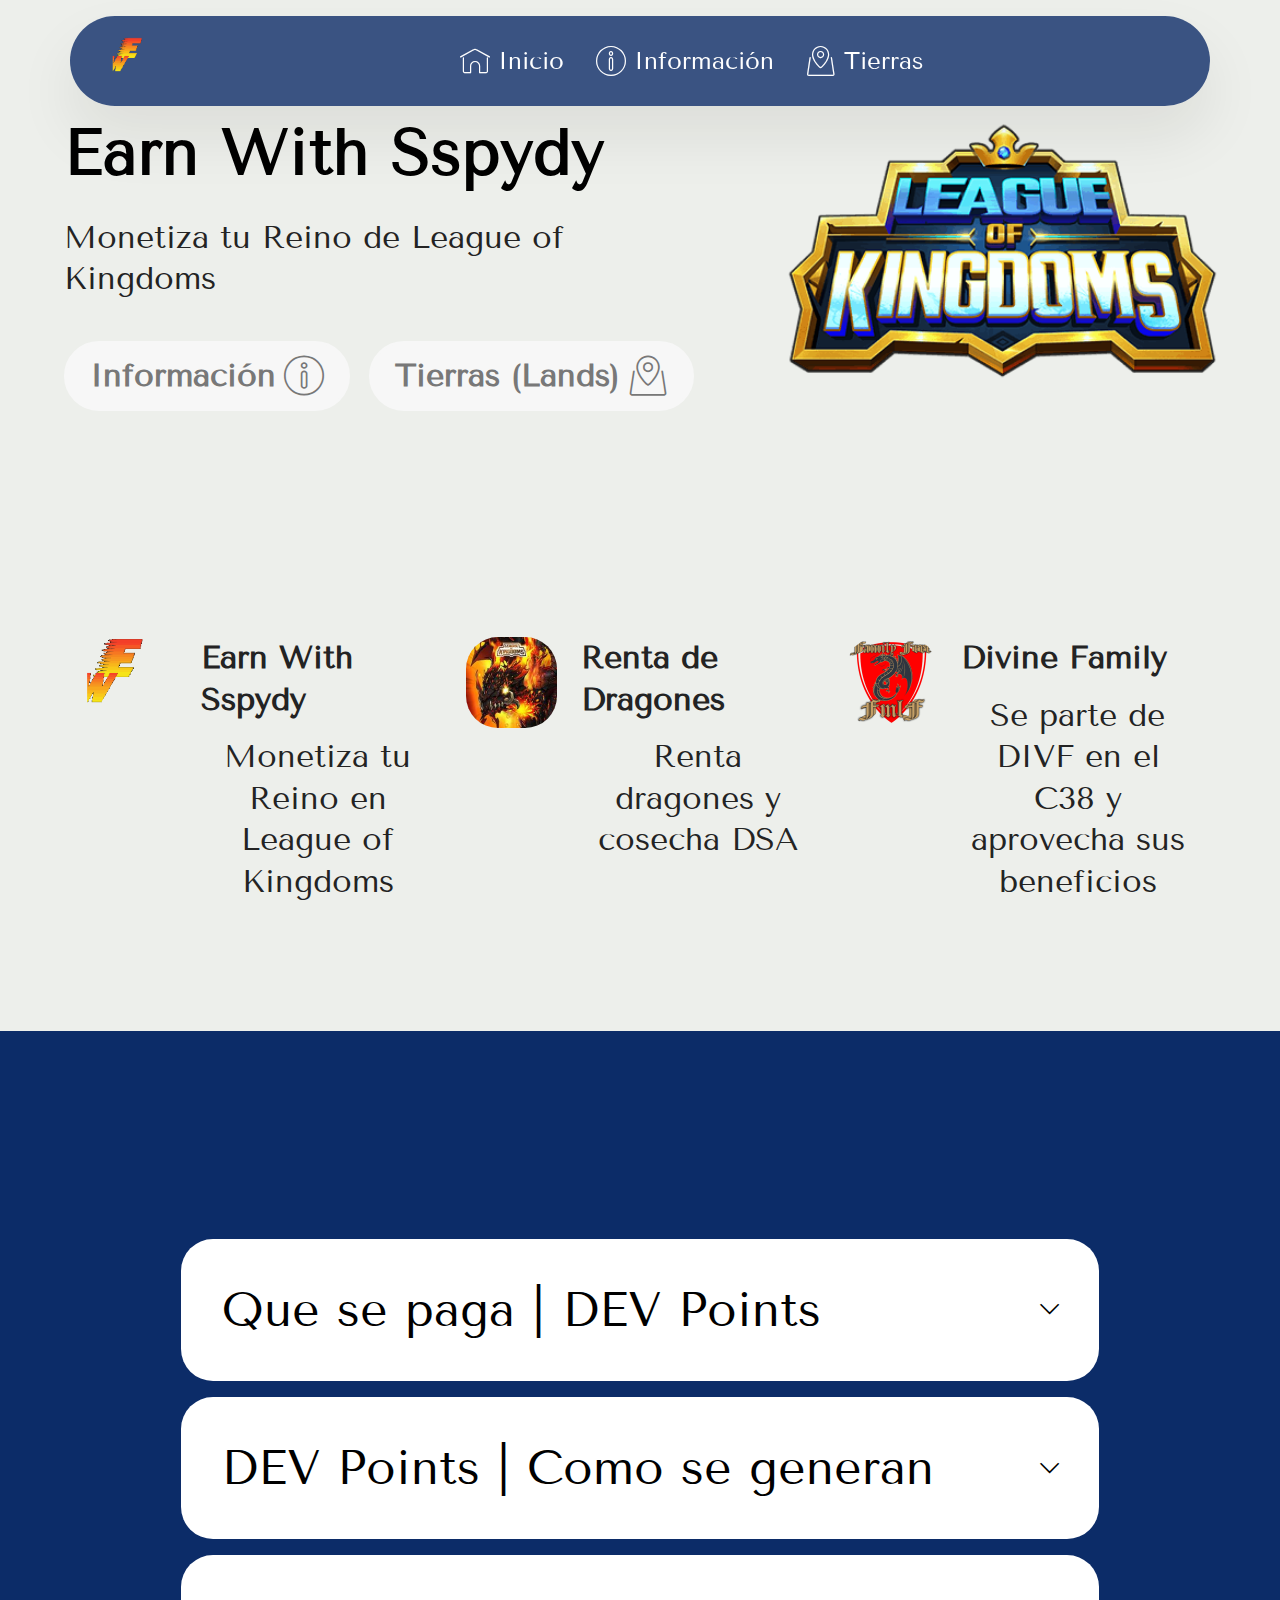
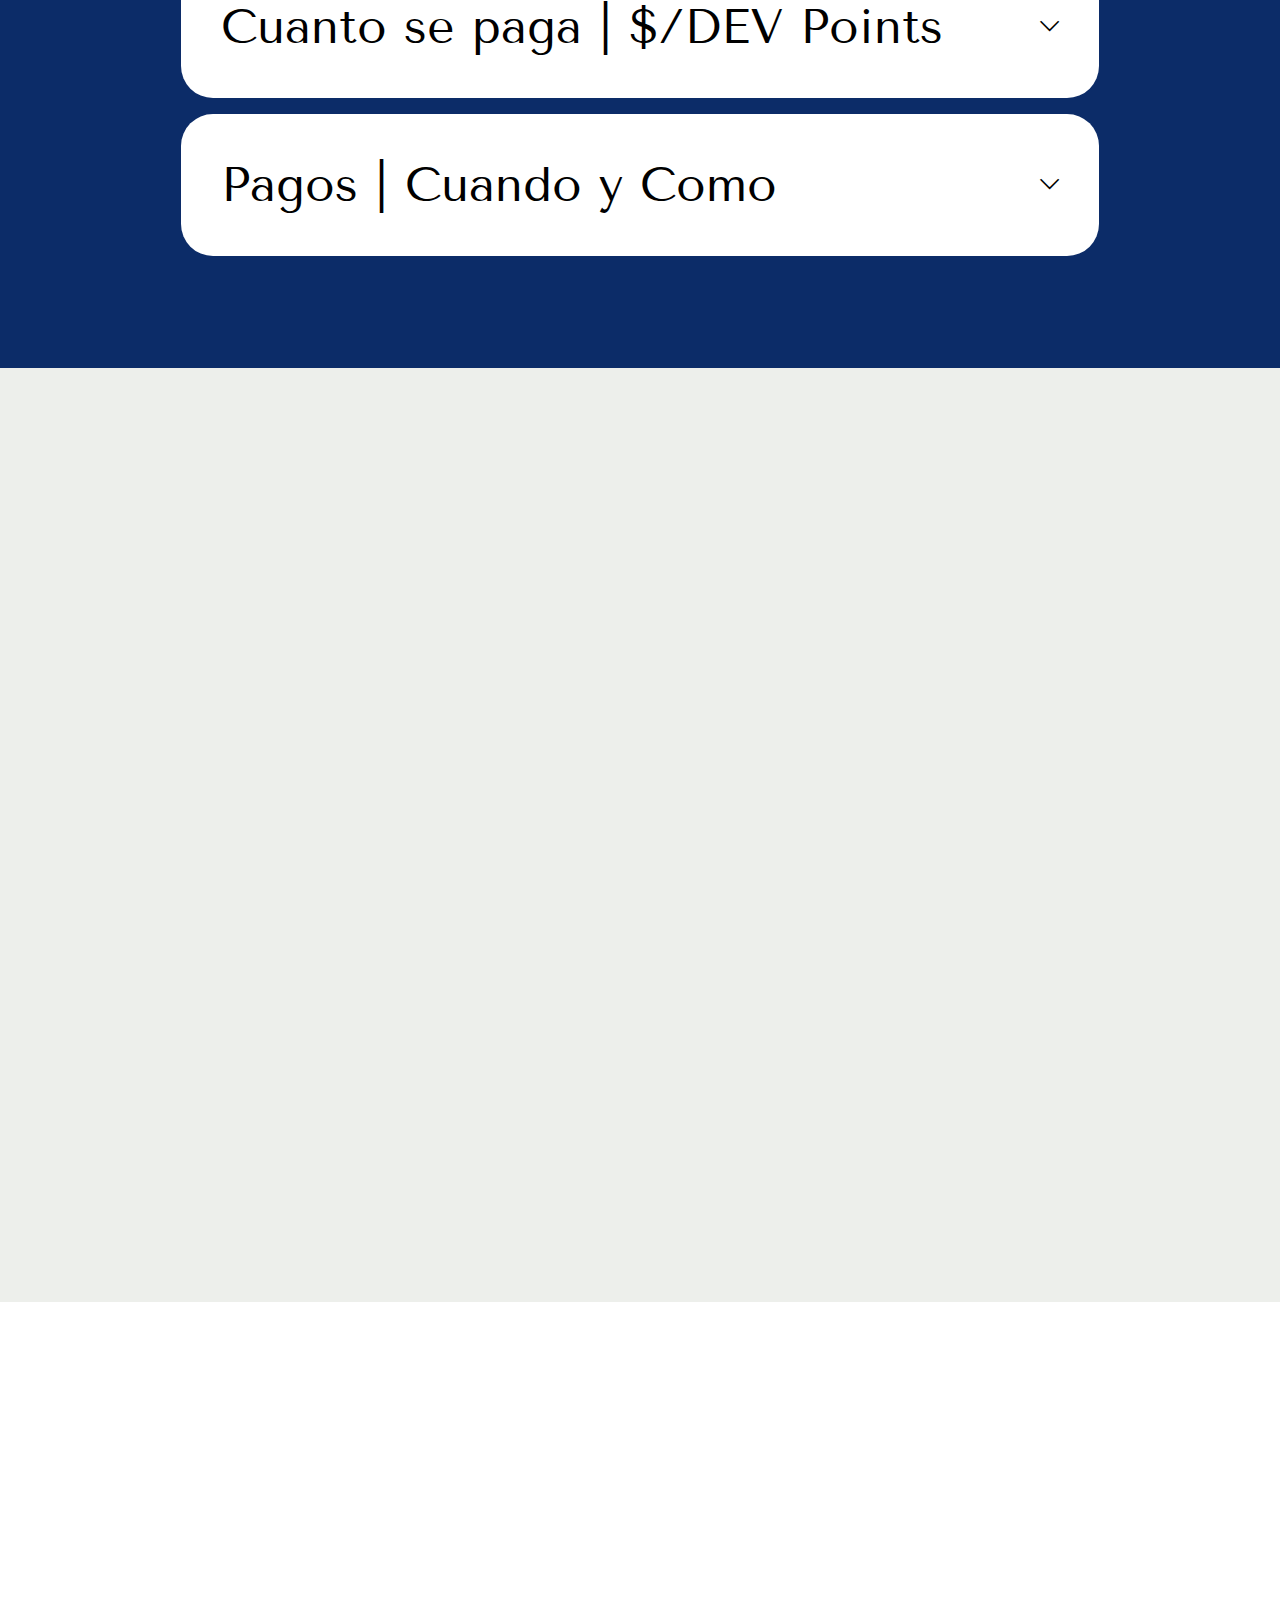
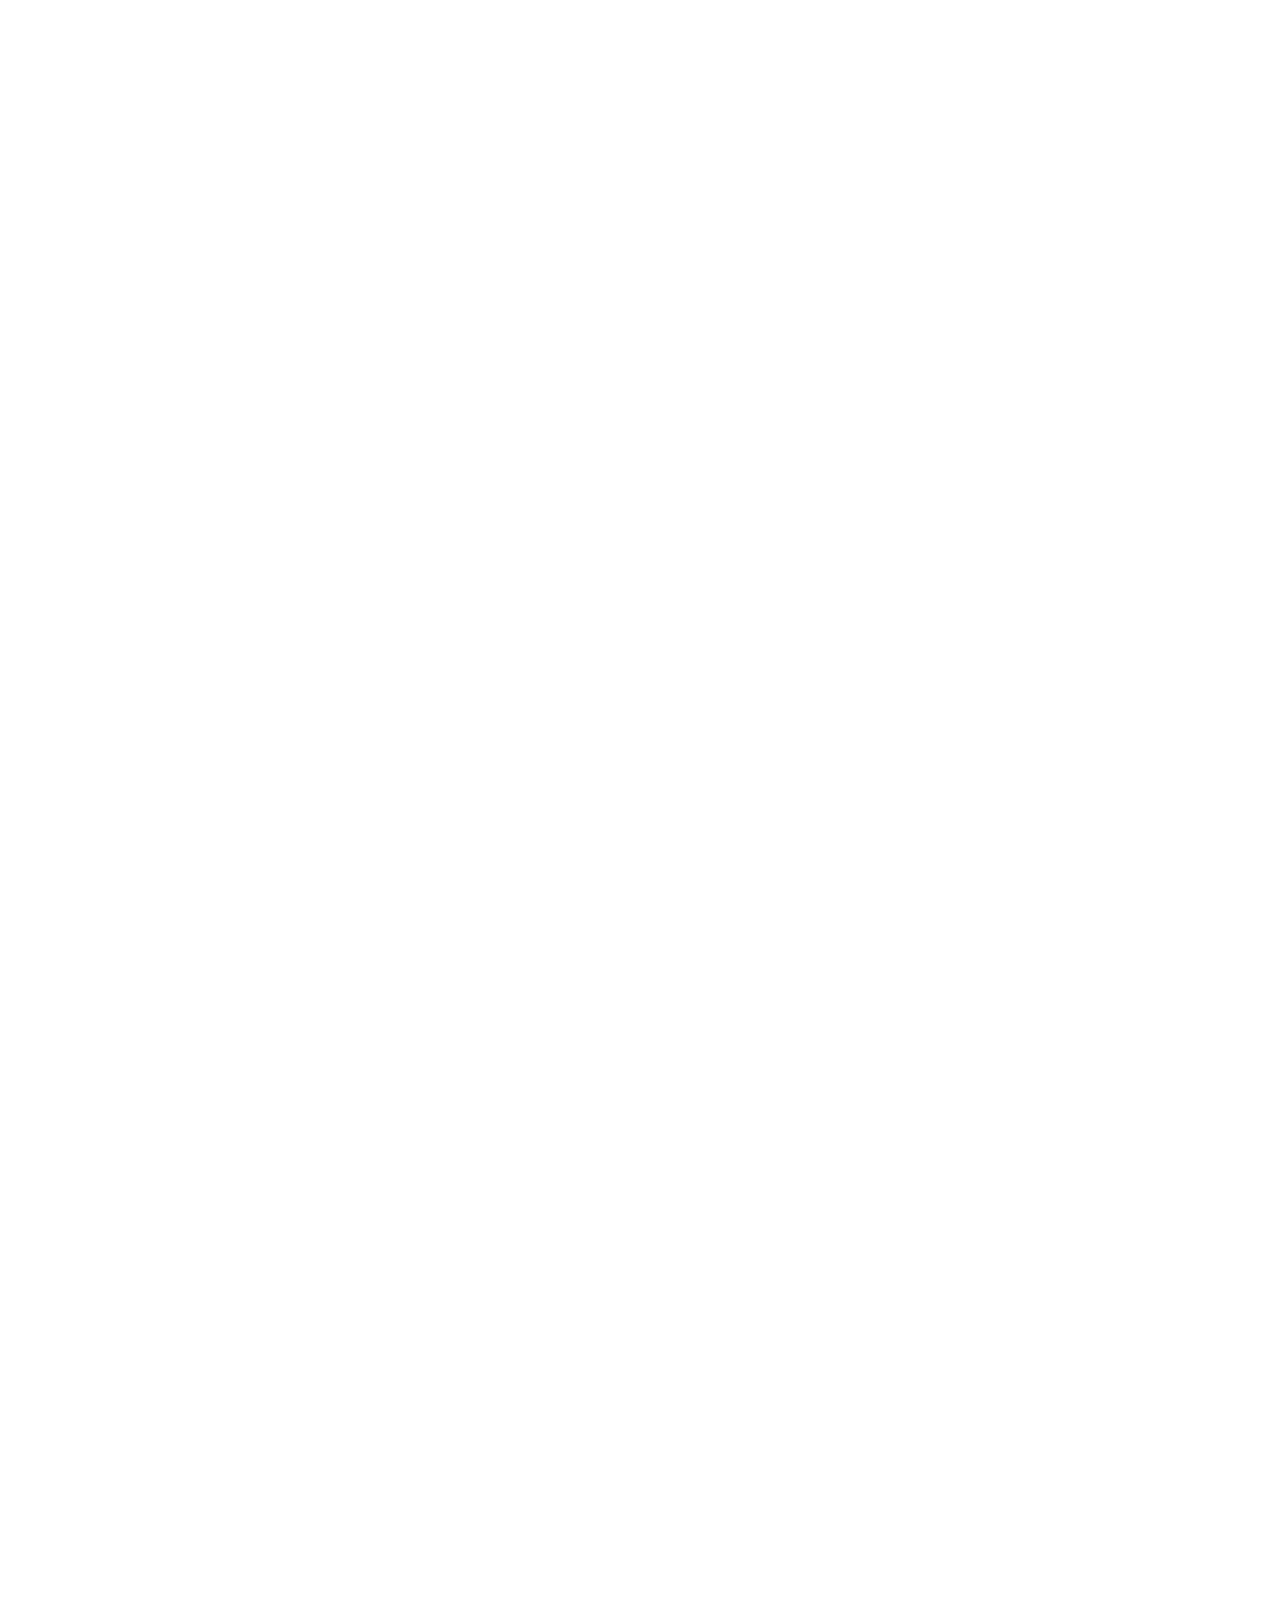
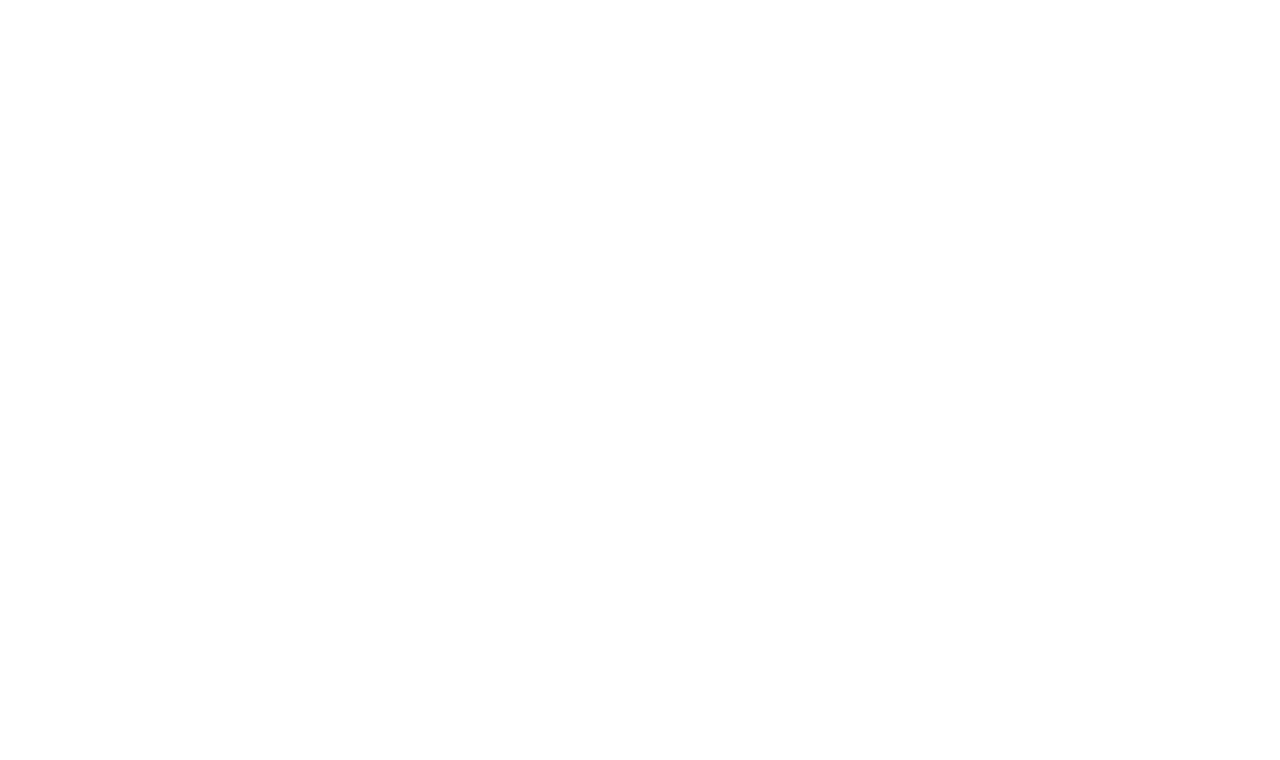
==== commit ca1d31c3: "Update EwS" ====
--- a/index.html
+++ b/index.html
@@ -1,10 +1,10 @@
 <!DOCTYPE html>
 <html  >
 <head>
-  <!-- Site made with Mobirise Website Builder v5.9.0, https://mobirise.com -->
+  <!-- Earn With Sspydy | Monetiza tu Reino de League of Kingdoms -->
   <meta charset="UTF-8">
   <meta http-equiv="X-UA-Compatible" content="IE=edge">
-  <meta name="generator" content="Mobirise v5.9.0, mobirise.com">
+  <meta name="generator" content="HTML">
   <meta name="twitter:card" content="summary_large_image"/>
   <meta name="twitter:image:src" content="assets/images/index-meta.gif">
   <meta property="og:image" content="assets/images/index-meta.gif">
@@ -16,6 +16,7 @@
   
   <title>Earn With Sspydy | Monetiza tu Reino de League of Kingdoms</title>
   <link rel="stylesheet" href="assets/web/assets/mobirise-icons2/mobirise2.css">
+  <link rel="stylesheet" href="assets/web/assets/mobirise-icons/mobirise-icons.css">
   <link rel="stylesheet" href="assets/bootstrap/css/bootstrap.min.css">
   <link rel="stylesheet" href="assets/bootstrap/css/bootstrap-grid.min.css">
   <link rel="stylesheet" href="assets/bootstrap/css/bootstrap-reboot.min.css">
@@ -55,8 +56,8 @@
 			</button>
 			<div class="collapse navbar-collapse" id="navbarSupportedContent">
 				<ul class="navbar-nav nav-dropdown nav-right" data-app-modern-menu="true"><li class="nav-item">
-						<a class="nav-link link text-warning text-primary display-4" href="index.html#top"><span class="mobi-mbri mobi-mbri-home mbr-iconfont mbr-iconfont-btn"></span>Inicio</a>
-					</li></ul>
+						<a class="nav-link link text-warning text-primary display-4" href="index.html#top"><span class="mbri-home mbr-iconfont mbr-iconfont-btn"></span>Inicio</a>
+					</li><li class="nav-item"><a class="nav-link link text-warning text-primary display-4" href="index.html#list01-8"><span class="mbri-info mbr-iconfont mbr-iconfont-btn"></span>Información</a></li><li class="nav-item"><a class="nav-link link text-warning text-primary display-4" href="index.html#header01-9"><span class="mbri-map-pin mbr-iconfont mbr-iconfont-btn"></span>Tierras</a></li></ul>
 				
 				
 			</div>
@@ -80,7 +81,7 @@
 					<h1 class="mbr-section-title mbr-fonts-style mb-4 display-2"><strong>Earn With Sspydy</strong></h1>
 					<p class="mbr-text mbr-fonts-style mb-4 display-7">
 						Monetiza tu Reino de League of Kingdoms</p>
-					<div class="mbr-section-btn mt-3"><a class="btn btn-danger display-7" href="index.html#list01-8">Información</a> <a class="btn btn-danger display-7" href="https://mobiri.se">Renta de Dragones</a></div>
+					<div class="mbr-section-btn mt-3"><a class="btn btn-danger display-7" href="index.html#list01-8"><span class="mbri-info mbr-iconfont mbr-iconfont-btn"></span>Información</a> <a class="btn btn-danger display-7" href="index.html#header01-9"><span class="mbri-map-pin mbr-iconfont mbr-iconfont-btn"></span>Tierras (Lands)</a></div>
 				</div>
 			</div>
 		</div>
@@ -103,7 +104,7 @@
 					<div class="card-box">
 						<h4 class="card-title mbr-fonts-style mb-3 display-7">
 							<strong>Earn With Sspydy</strong></h4>
-						<h5 class="card-text mbr-fonts-style display-7">Monetiza tu Reino de League of Kingdoms</h5>
+						<h5 class="card-text mbr-fonts-style display-7">Monetiza tu Reino en League of Kingdoms</h5>
 					</div>
 				</div>
 			</div>
@@ -116,7 +117,7 @@
 						<h4 class="card-title mbr-fonts-style mb-3 display-7">
 							<strong>Renta de Dragones</strong></h4>
 						<h5 class="card-text mbr-fonts-style display-7">
-							Rentar dragones y cosechar DSA</h5>
+							Renta dragones y cosecha DSA</h5>
 					</div>
 				</div>
 			</div>
@@ -126,9 +127,9 @@
 						<img src="assets/images/fmlf10-182x182.png" alt="Family Free">
 					</div>
 					<div class="card-box">
-						<h4 class="card-title mbr-fonts-style mb-3 display-7"><strong>Family Free</strong></h4>
+						<h4 class="card-title mbr-fonts-style mb-3 display-7"><strong>Divine Family</strong></h4>
 						<h5 class="card-text mbr-fonts-style display-7">
-							Se parte de FmlF en el C38 y aprovecha sus beneficios</h5>
+							Se parte de DIVF en el C38 y aprovecha sus beneficios</h5>
 					</div>
 				</div>
 			</div>
@@ -147,15 +148,15 @@
 						
 						<h3 class="mbr-section-title mb-2 mbr-fonts-style display-2"><strong>Como se Monetiza</strong></h3>
 					</div>
-					<div id="bootstrap-accordion_7" class="panel-group accordionStyles accordion" role="tablist" aria-multiselectable="true">
+					<div id="bootstrap-accordion_3" class="panel-group accordionStyles accordion" role="tablist" aria-multiselectable="true">
 						<div class="card mb-3">
 							<div class="card-header" role="tab" id="headingOne">
-								<a role="button" class="panel-title collapsed" data-toggle="collapse" data-bs-toggle="collapse" data-core="" href="#collapse1_7" aria-expanded="false" aria-controls="collapse1">
+								<a role="button" class="panel-title collapsed" data-toggle="collapse" data-bs-toggle="collapse" data-core="" href="#collapse1_3" aria-expanded="false" aria-controls="collapse1">
 									<h6 class="panel-title-edit mbr-semibold mbr-fonts-style mb-0 display-5">Que se paga | DEV Points</h6>
 									<span class="sign mbr-iconfont mobi-mbri-arrow-down"></span>
 								</a>
 							</div>
-							<div id="collapse1_7" class="panel-collapse noScroll collapse" role="tabpanel" aria-labelledby="headingOne" data-parent="#accordion" data-bs-parent="#bootstrap-accordion_7">
+							<div id="collapse1_3" class="panel-collapse noScroll collapse" role="tabpanel" aria-labelledby="headingOne" data-parent="#accordion" data-bs-parent="#bootstrap-accordion_3">
 								<div class="panel-body">
 									<p class="mbr-fonts-style panel-text display-7">Lo que se paga es el Punto de Desarrollo (DEV Point) que genera un Reino en nuestras Tierras (Lands).
 <br>
@@ -165,12 +166,12 @@
 						</div>
 						<div class="card mb-3">
 							<div class="card-header" role="tab" id="headingOne">
-								<a role="button" class="panel-title collapsed" data-toggle="collapse" data-bs-toggle="collapse" data-core="" href="#collapse2_7" aria-expanded="false" aria-controls="collapse2">
+								<a role="button" class="panel-title collapsed" data-toggle="collapse" data-bs-toggle="collapse" data-core="" href="#collapse2_3" aria-expanded="false" aria-controls="collapse2">
 									<h6 class="panel-title-edit mbr-semibold mbr-fonts-style mb-0 display-5">DEV Points | Como se generan</h6>
 									<span class="sign mbr-iconfont mobi-mbri-arrow-down"></span>
 								</a>
 							</div>
-							<div id="collapse2_7" class="panel-collapse noScroll collapse" role="tabpanel" aria-labelledby="headingOne" data-parent="#accordion" data-bs-parent="#bootstrap-accordion_7">
+							<div id="collapse2_3" class="panel-collapse noScroll collapse" role="tabpanel" aria-labelledby="headingOne" data-parent="#accordion" data-bs-parent="#bootstrap-accordion_3">
 								<div class="panel-body">
 									<p class="mbr-fonts-style panel-text display-7">Los DEV Points se generan por cosecha y por consumo de Cristales en la tierra.
 <br>
@@ -181,12 +182,12 @@
 						</div>
 						<div class="card mb-3">
 							<div class="card-header" role="tab" id="headingOne">
-								<a role="button" class="panel-title collapsed" data-toggle="collapse" data-bs-toggle="collapse" data-core="" href="#collapse3_7" aria-expanded="false" aria-controls="collapse3">
+								<a role="button" class="panel-title collapsed" data-toggle="collapse" data-bs-toggle="collapse" data-core="" href="#collapse3_3" aria-expanded="false" aria-controls="collapse3">
 									<h6 class="panel-title-edit mbr-semibold mbr-fonts-style mb-0 display-5">Cuanto se paga | $/DEV Points</h6>
 									<span class="sign mbr-iconfont mobi-mbri-arrow-down"></span>
 								</a>
 							</div>
-							<div id="collapse3_7" class="panel-collapse noScroll collapse" role="tabpanel" aria-labelledby="headingOne" data-parent="#accordion" data-bs-parent="#bootstrap-accordion_7">
+							<div id="collapse3_3" class="panel-collapse noScroll collapse" role="tabpanel" aria-labelledby="headingOne" data-parent="#accordion" data-bs-parent="#bootstrap-accordion_3">
 								<div class="panel-body">
 									<p class="mbr-fonts-style panel-text display-7">EwS pagará los DEV Points que genere un reino en una Land.
 <br>
@@ -198,15 +199,15 @@
 						</div>
 						<div class="card mb-3">
 							<div class="card-header" role="tab" id="headingOne">
-								<a role="button" class="panel-title collapsed" data-toggle="collapse" data-bs-toggle="collapse" data-core="" href="#collapse4_7" aria-expanded="false" aria-controls="collapse4">
+								<a role="button" class="panel-title collapsed" data-toggle="collapse" data-bs-toggle="collapse" data-core="" href="#collapse4_3" aria-expanded="false" aria-controls="collapse4">
 									<h6 class="panel-title-edit mbr-semibold mbr-fonts-style mb-0 display-5">Pagos | Cuando y Como</h6>
 									<span class="sign mbr-iconfont mobi-mbri-arrow-down"></span>
 								</a>
 							</div>
-							<div id="collapse4_7" class="panel-collapse noScroll collapse" role="tabpanel" aria-labelledby="headingOne" data-parent="#accordion" data-bs-parent="#bootstrap-accordion_7">
+							<div id="collapse4_3" class="panel-collapse noScroll collapse" role="tabpanel" aria-labelledby="headingOne" data-parent="#accordion" data-bs-parent="#bootstrap-accordion_3">
 								<div class="panel-body">
 									<p class="mbr-fonts-style panel-text display-7">Los Lunes de cada semana, alrededor de 18.00 UTC.
-<br>Solamente a los Usuarios que hayan sumado más de 5000 DEV Points, en el caso de no llegar a 5000, se acumularán para la semana siguiente.<br><br>Los pagos son realizados en <strong>USDT de la red de Polygon (Matic)</strong>.<br>
+<br>Solamente a los Usuarios que hayan sumado más de 5000 DEV Points, en el caso de no llegar a 5000, se acumularán hasta llegar al monto mínimo.<br><br>Los pagos son realizados en <strong>USDT de la red de Polygon (Matic)</strong>.<br>
 <br>Polygon permite realizar transferencias de manera rápida y barata.<br></p>
 								</div>
 							</div>
@@ -218,6 +219,71 @@
 			</div>
 		</div>
 	</div>
+</section>
+
+<section data-bs-version="5.1" class="header1 cid-tRlUyBnCNk" id="header01-9">
+	
+
+	
+	
+
+	<div class="container-fluid">
+		<div class="row justify-content-center">
+			<div class="col-12 col-md-12 col-lg-8 image-wrapper">
+				<img class="w-100" src="assets/images/lands-537x498.jpg" alt="Lands Tierras">
+			</div>
+			<div class="col-12 col-lg col-md-12">
+				<div class="text-wrapper align-left">
+					<h1 class="mbr-section-title mbr-fonts-style mb-4 display-2"><strong>Tierras (Lands)</strong></h1>
+					<p class="mbr-text mbr-fonts-style mb-4 display-7">
+						Nuestra plataforma es dueña y administra dos (2) parcelas de tierras en League of Kingdoms
+					</p>
+					<div class="mbr-section-btn mt-3"><a class="btn btn-secondary-outline display-4" href="index.html#image01-6">Sspydy Land</a> <a class="btn btn-info-outline display-4" href="index.html#image01-7">LILLO Land</a></div>
+				</div>
+			</div>
+		</div>
+	</div>
+</section>
+
+<section data-bs-version="5.1" class="image1 cid-tRlKBuefvx" id="image01-6">
+  
+
+  
+  
+
+  <div class="container">
+    <div class="row justify-content-center">
+      <div class="col-12 col-lg-9">
+        <div class="image-wrapper mb-4">
+          <img class="w-100" src="assets/images/sspydyland-1646x1180.jpg" alt="SspydyLand">
+        </div>
+        <h4 class="mbr-description mbr-fonts-style mb-3 align-center display-5">
+          <strong>La Parcela SspydyLand se encuentra en las coordenadas X:304 Y:1207 a X:311 Y:1200</strong></h4>
+        <p class="mbr-description mbr-fonts-style mb-0 align-center display-7">
+          En C38, como indica la imagen, podrás transportarte con teletransporte de alianza, ya que cuenta con una Torre (<strong>Cuadro Violeta</strong>) de nuestra alianza [DIVF] DivineFamily<br>La parcela puede contener hasta 15 reinos para monetizar</p>
+      </div>
+    </div>
+  </div>
+</section>
+
+<section data-bs-version="5.1" class="image1 cid-tRlMheczp6" id="image01-7">
+  
+
+  
+  
+
+  <div class="container">
+    <div class="row justify-content-center">
+      <div class="col-12 col-lg-9">
+        <div class="image-wrapper mb-4">
+          <img class="w-100" src="assets/images/lilloland-1646x1180.jpg" alt="LILLOLand">
+        </div>
+        <h4 class="mbr-description mbr-fonts-style mb-3 align-center display-5"><strong>La Parcela LILLOLand se encuentra en las coordenadas X:232 Y:1087 a X:239 Y:1080</strong></h4>
+        <p class="mbr-description mbr-fonts-style mb-0 align-center display-7">
+          Esta parcela todavía no cuenta con torre, pero esta e menos de 200km de la SspydyLand, por lo que si cuentas con orbe podrás llegar sin usar TP avanzado</p>
+      </div>
+    </div>
+  </div>
 </section>
 
 <section data-bs-version="5.1" class="footer4 cid-tNPP48ty2X mbr-reveal" once="footers" id="footer04-5">
--- a/assets/web/assets/mobirise-icons/mobirise-icons.css
+++ b/assets/web/assets/mobirise-icons/mobirise-icons.css
@@ -0,0 +1,477 @@
+@font-face {
+  font-family: 'MobiriseIcons';
+  src:  url('mobirise-icons.eot?spat4u');
+  src:  url('mobirise-icons.eot?spat4u#iefix') format('embedded-opentype'),
+    url('mobirise-icons.ttf?spat4u') format('truetype'),
+    url('mobirise-icons.woff?spat4u') format('woff'),
+    url('mobirise-icons.svg?spat4u#MobiriseIcons') format('svg');
+  font-weight: normal;
+  font-style: normal;
+  font-display: swap;
+}
+
+[class^="mbri-"], [class*=" mbri-"] {
+  /* use !important to prevent issues with browser extensions that change fonts */
+  font-family: MobiriseIcons !important;
+  speak: none;
+  font-style: normal;
+  font-weight: normal;
+  font-variant: normal;
+  text-transform: none;
+  line-height: 1;
+
+  /* Better Font Rendering =========== */
+  -webkit-font-smoothing: antialiased;
+  -moz-osx-font-smoothing: grayscale;
+}
+
+.mbri-add-submenu:before {
+  content: "\e900";
+}
+.mbri-alert:before {
+  content: "\e901";
+}
+.mbri-align-center:before {
+  content: "\e902";
+}
+.mbri-align-justify:before {
+  content: "\e903";
+}
+.mbri-align-left:before {
+  content: "\e904";
+}
+.mbri-align-right:before {
+  content: "\e905";
+}
+.mbri-android:before {
+  content: "\e906";
+}
+.mbri-apple:before {
+  content: "\e907";
+}
+.mbri-arrow-down:before {
+  content: "\e908";
+}
+.mbri-arrow-next:before {
+  content: "\e909";
+}
+.mbri-arrow-prev:before {
+  content: "\e90a";
+}
+.mbri-arrow-up:before {
+  content: "\e90b";
+}
+.mbri-bold:before {
+  content: "\e90c";
+}
+.mbri-bookmark:before {
+  content: "\e90d";
+}
+.mbri-bootstrap:before {
+  content: "\e90e";
+}
+.mbri-briefcase:before {
+  content: "\e90f";
+}
+.mbri-browse:before {
+  content: "\e910";
+}
+.mbri-bulleted-list:before {
+  content: "\e911";
+}
+.mbri-calendar:before {
+  content: "\e912";
+}
+.mbri-camera:before {
+  content: "\e913";
+}
+.mbri-cart-add:before {
+  content: "\e914";
+}
+.mbri-cart-full:before {
+  content: "\e915";
+}
+.mbri-cash:before {
+  content: "\e916";
+}
+.mbri-change-style:before {
+  content: "\e917";
+}
+.mbri-chat:before {
+  content: "\e918";
+}
+.mbri-clock:before {
+  content: "\e919";
+}
+.mbri-close:before {
+  content: "\e91a";
+}
+.mbri-cloud:before {
+  content: "\e91b";
+}
+.mbri-code:before {
+  content: "\e91c";
+}
+.mbri-contact-form:before {
+  content: "\e91d";
+}
+.mbri-credit-card:before {
+  content: "\e91e";
+}
+.mbri-cursor-click:before {
+  content: "\e91f";
+}
+.mbri-cust-feedback:before {
+  content: "\e920";
+}
+.mbri-database:before {
+  content: "\e921";
+}
+.mbri-delivery:before {
+  content: "\e922";
+}
+.mbri-desktop:before {
+  content: "\e923";
+}
+.mbri-devices:before {
+  content: "\e924";
+}
+.mbri-down:before {
+  content: "\e925";
+}
+.mbri-download:before {
+  content: "\e989";
+}
+.mbri-drag-n-drop:before {
+  content: "\e927";
+}
+.mbri-drag-n-drop2:before {
+  content: "\e928";
+}
+.mbri-edit:before {
+  content: "\e929";
+}
+.mbri-edit2:before {
+  content: "\e92a";
+}
+.mbri-error:before {
+  content: "\e92b";
+}
+.mbri-extension:before {
+  content: "\e92c";
+}
+.mbri-features:before {
+  content: "\e92d";
+}
+.mbri-file:before {
+  content: "\e92e";
+}
+.mbri-flag:before {
+  content: "\e92f";
+}
+.mbri-folder:before {
+  content: "\e930";
+}
+.mbri-gift:before {
+  content: "\e931";
+}
+.mbri-github:before {
+  content: "\e932";
+}
+.mbri-globe:before {
+  content: "\e933";
+}
+.mbri-globe-2:before {
+  content: "\e934";
+}
+.mbri-growing-chart:before {
+  content: "\e935";
+}
+.mbri-hearth:before {
+  content: "\e936";
+}
+.mbri-help:before {
+  content: "\e937";
+}
+.mbri-home:before {
+  content: "\e938";
+}
+.mbri-hot-cup:before {
+  content: "\e939";
+}
+.mbri-idea:before {
+  content: "\e93a";
+}
+.mbri-image-gallery:before {
+  content: "\e93b";
+}
+.mbri-image-slider:before {
+  content: "\e93c";
+}
+.mbri-info:before {
+  content: "\e93d";
+}
+.mbri-italic:before {
+  content: "\e93e";
+}
+.mbri-key:before {
+  content: "\e93f";
+}
+.mbri-laptop:before {
+  content: "\e940";
+}
+.mbri-layers:before {
+  content: "\e941";
+}
+.mbri-left-right:before {
+  content: "\e942";
+}
+.mbri-left:before {
+  content: "\e943";
+}
+.mbri-letter:before {
+  content: "\e944";
+}
+.mbri-like:before {
+  content: "\e945";
+}
+.mbri-link:before {
+  content: "\e946";
+}
+.mbri-lock:before {
+  content: "\e947";
+}
+.mbri-login:before {
+  content: "\e948";
+}
+.mbri-logout:before {
+  content: "\e949";
+}
+.mbri-magic-stick:before {
+  content: "\e94a";
+}
+.mbri-map-pin:before {
+  content: "\e94b";
+}
+.mbri-menu:before {
+  content: "\e94c";
+}
+.mbri-mobile:before {
+  content: "\e94d";
+}
+.mbri-mobile2:before {
+  content: "\e94e";
+}
+.mbri-mobirise:before {
+  content: "\e94f";
+}
+.mbri-more-horizontal:before {
+  content: "\e950";
+}
+.mbri-more-vertical:before {
+  content: "\e951";
+}
+.mbri-music:before {
+  content: "\e952";
+}
+.mbri-new-file:before {
+  content: "\e953";
+}
+.mbri-numbered-list:before {
+  content: "\e954";
+}
+.mbri-opened-folder:before {
+  content: "\e955";
+}
+.mbri-pages:before {
+  content: "\e956";
+}
+.mbri-paper-plane:before {
+  content: "\e957";
+}
+.mbri-paperclip:before {
+  content: "\e958";
+}
+.mbri-photo:before {
+  content: "\e959";
+}
+.mbri-photos:before {
+  content: "\e95a";
+}
+.mbri-pin:before {
+  content: "\e95b";
+}
+.mbri-play:before {
+  content: "\e95c";
+}
+.mbri-plus:before {
+  content: "\e95d";
+}
+.mbri-preview:before {
+  content: "\e95e";
+}
+.mbri-print:before {
+  content: "\e95f";
+}
+.mbri-protect:before {
+  content: "\e960";
+}
+.mbri-question:before {
+  content: "\e961";
+}
+.mbri-quote-left:before {
+  content: "\e962";
+}
+.mbri-quote-right:before {
+  content: "\e963";
+}
+.mbri-refresh:before {
+  content: "\e964";
+}
+.mbri-responsive:before {
+  content: "\e965";
+}
+.mbri-right:before {
+  content: "\e966";
+}
+.mbri-rocket:before {
+  content: "\e967";
+}
+.mbri-sad-face:before {
+  content: "\e968";
+}
+.mbri-sale:before {
+  content: "\e969";
+}
+.mbri-save:before {
+  content: "\e96a";
+}
+.mbri-search:before {
+  content: "\e96b";
+}
+.mbri-setting:before {
+  content: "\e96c";
+}
+.mbri-setting2:before {
+  content: "\e96d";
+}
+.mbri-setting3:before {
+  content: "\e96e";
+}
+.mbri-share:before {
+  content: "\e96f";
+}
+.mbri-shopping-bag:before {
+  content: "\e970";
+}
+.mbri-shopping-basket:before {
+  content: "\e971";
+}
+.mbri-shopping-cart:before {
+  content: "\e972";
+}
+.mbri-sites:before {
+  content: "\e973";
+}
+.mbri-smile-face:before {
+  content: "\e974";
+}
+.mbri-speed:before {
+  content: "\e975";
+}
+.mbri-star:before {
+  content: "\e976";
+}
+.mbri-success:before {
+  content: "\e977";
+}
+.mbri-sun:before {
+  content: "\e978";
+}
+.mbri-sun2:before {
+  content: "\e979";
+}
+.mbri-tablet:before {
+  content: "\e97a";
+}
+.mbri-tablet-vertical:before {
+  content: "\e97b";
+}
+.mbri-target:before {
+  content: "\e97c";
+}
+.mbri-timer:before {
+  content: "\e97d";
+}
+.mbri-to-ftp:before {
+  content: "\e97e";
+}
+.mbri-to-local-drive:before {
+  content: "\e97f";
+}
+.mbri-touch-swipe:before {
+  content: "\e980";
+}
+.mbri-touch:before {
+  content: "\e981";
+}
+.mbri-trash:before {
+  content: "\e982";
+}
+.mbri-underline:before {
+  content: "\e983";
+}
+.mbri-unlink:before {
+  content: "\e984";
+}
+.mbri-unlock:before {
+  content: "\e985";
+}
+.mbri-up-down:before {
+  content: "\e986";
+}
+.mbri-up:before {
+  content: "\e987";
+}
+.mbri-update:before {
+  content: "\e988";
+}
+.mbri-upload:before {
+ content: "\e926"; 
+}
+.mbri-user:before {
+  content: "\e98a";
+}
+.mbri-user2:before {
+  content: "\e98b";
+}
+.mbri-users:before {
+  content: "\e98c";
+}
+.mbri-video:before {
+  content: "\e98d";
+}
+.mbri-video-play:before {
+  content: "\e98e";
+}
+.mbri-watch:before {
+  content: "\e98f";
+}
+.mbri-website-theme:before {
+  content: "\e990";
+}
+.mbri-wifi:before {
+  content: "\e991";
+}
+.mbri-windows:before {
+  content: "\e992";
+}
+.mbri-zoom-out:before {
+  content: "\e993";
+}
+.mbri-redo:before {
+  content: "\e994";
+}
+.mbri-undo:before {
+  content: "\e995";
+}
--- a/assets/mobirise/css/mbr-additional.css
+++ b/assets/mobirise/css/mbr-additional.css
@@ -121,7 +121,7 @@
   background-color: #000000 !important;
 }
 .bg-info {
-  background-color: #00f3ff !important;
+  background-color: #d70081 !important;
 }
 .bg-warning {
   background-color: #ffffff !important;
@@ -175,9 +175,9 @@
 }
 .btn-info,
 .btn-info:active {
-  background-color: #00f3ff !important;
-  border-color: #00f3ff !important;
-  color: #000000 !important;
+  background-color: #d70081 !important;
+  border-color: #d70081 !important;
+  color: #ffffff !important;
   box-shadow: none;
 }
 .btn-info:hover,
@@ -185,15 +185,15 @@
 .btn-info.focus,
 .btn-info.active {
   color: inherit;
-  background-color: #33f5ff !important;
-  border-color: #33f5ff !important;
+  background-color: #ff0b9d !important;
+  border-color: #ff0b9d !important;
   box-shadow: none;
 }
 .btn-info.disabled,
 .btn-info:disabled {
-  color: #000000 !important;
-  background-color: #33f5ff !important;
-  border-color: #33f5ff !important;
+  color: #ffffff !important;
+  background-color: #ff0b9d !important;
+  border-color: #ff0b9d !important;
 }
 .btn-success,
 .btn-success:active {
@@ -350,23 +350,23 @@
 .btn-info-outline,
 .btn-info-outline:active {
   background-color: transparent !important;
-  border-color: #00f3ff;
-  color: #00f3ff;
+  border-color: #d70081;
+  color: #d70081;
 }
 .btn-info-outline:hover,
 .btn-info-outline:focus,
 .btn-info-outline.focus,
 .btn-info-outline.active {
-  color: #00a0a8 !important;
+  color: #80004d !important;
   background-color: transparent !important;
-  border-color: #00a0a8 !important;
+  border-color: #80004d !important;
   box-shadow: none !important;
 }
 .btn-info-outline.disabled,
 .btn-info-outline:disabled {
-  color: #000000 !important;
-  background-color: #00f3ff !important;
-  border-color: #00f3ff !important;
+  color: #ffffff !important;
+  background-color: #d70081 !important;
+  border-color: #d70081 !important;
 }
 .btn-success-outline,
 .btn-success-outline:active {
@@ -483,7 +483,7 @@
   color: #000000 !important;
 }
 .text-info {
-  color: #00f3ff !important;
+  color: #d70081 !important;
 }
 .text-warning {
   color: #ffffff !important;
@@ -515,7 +515,7 @@
 a.text-info:hover,
 a.text-info:focus,
 a.text-info.active {
-  color: #009299 !important;
+  color: #710044 !important;
 }
 a.text-warning:hover,
 a.text-warning:focus,
@@ -555,7 +555,7 @@
   background-color: #70c770;
 }
 .alert-info {
-  background-color: #00f3ff;
+  background-color: #d70081;
 }
 .alert-warning {
   background-color: #ffffff;
@@ -594,7 +594,7 @@
 }
 .mbr-plan-header.bg-info .mbr-plan-subtitle,
 .mbr-plan-header.bg-info .mbr-plan-price-desc {
-  color: #ccfdff;
+  color: #ffa4db;
 }
 .mbr-plan-header.bg-warning .mbr-plan-subtitle,
 .mbr-plan-header.bg-warning .mbr-plan-price-desc {
@@ -1353,6 +1353,9 @@
   width: 10rem;
   padding-right: 1.5rem;
 }
+.cid-tNPLV5IQ4u .card-text {
+  text-align: center;
+}
 .cid-tJGRlgYbKj {
   padding-top: 6rem;
   padding-bottom: 6rem;
@@ -1441,6 +1444,95 @@
 .cid-tJGRlgYbKj .mbr-iconfont {
   color: #000000;
 }
+.cid-tRlUyBnCNk {
+  padding-top: 6rem;
+  padding-bottom: 6rem;
+  background-color: #edefeb;
+}
+.cid-tRlUyBnCNk .mbr-fallback-image.disabled {
+  display: none;
+}
+.cid-tRlUyBnCNk .mbr-fallback-image {
+  display: block;
+  background-size: cover;
+  background-position: center center;
+  width: 100%;
+  height: 100%;
+  position: absolute;
+  top: 0;
+}
+@media (max-width: 991px) {
+  .cid-tRlUyBnCNk .image-wrapper {
+    margin-bottom: 1rem;
+  }
+}
+.cid-tRlUyBnCNk .row {
+  flex-direction: row-reverse;
+}
+.cid-tRlUyBnCNk .row {
+  align-items: center;
+}
+@media (max-width: 991px) {
+  .cid-tRlUyBnCNk .image-wrapper {
+    padding: 1rem;
+  }
+}
+@media (min-width: 992px) {
+  .cid-tRlUyBnCNk .text-wrapper {
+    padding: 0 2rem;
+  }
+}
+.cid-tRlUyBnCNk .mbr-section-title {
+  color: #000000;
+  text-align: center;
+}
+.cid-tRlUyBnCNk .mbr-text,
+.cid-tRlUyBnCNk .mbr-section-btn {
+  color: #232323;
+}
+.cid-tRlKBuefvx {
+  padding-top: 6rem;
+  padding-bottom: 6rem;
+  background-color: #ffffff;
+}
+.cid-tRlKBuefvx .mbr-fallback-image.disabled {
+  display: none;
+}
+.cid-tRlKBuefvx .mbr-fallback-image {
+  display: block;
+  background-size: cover;
+  background-position: center center;
+  width: 100%;
+  height: 100%;
+  position: absolute;
+  top: 0;
+}
+.cid-tRlKBuefvx .row {
+  flex-direction: row-reverse;
+}
+.cid-tRlKBuefvx .mbr-description {
+  color: #000000;
+}
+.cid-tRlMheczp6 {
+  padding-top: 6rem;
+  padding-bottom: 6rem;
+  background-color: #ffffff;
+}
+.cid-tRlMheczp6 .mbr-fallback-image.disabled {
+  display: none;
+}
+.cid-tRlMheczp6 .mbr-fallback-image {
+  display: block;
+  background-size: cover;
+  background-position: center center;
+  width: 100%;
+  height: 100%;
+  position: absolute;
+  top: 0;
+}
+.cid-tRlMheczp6 .row {
+  flex-direction: row-reverse;
+}
 .cid-tNPP48ty2X {
   padding-top: 75px;
   padding-bottom: 75px;
--- a/assets/mobirise/css/mbr-additional.css
+++ b/assets/mobirise/css/mbr-additional.css
@@ -121,7 +121,7 @@
   background-color: #000000 !important;
 }
 .bg-info {
-  background-color: #00f3ff !important;
+  background-color: #d70081 !important;
 }
 .bg-warning {
   background-color: #ffffff !important;
@@ -175,9 +175,9 @@
 }
 .btn-info,
 .btn-info:active {
-  background-color: #00f3ff !important;
-  border-color: #00f3ff !important;
-  color: #000000 !important;
+  background-color: #d70081 !important;
+  border-color: #d70081 !important;
+  color: #ffffff !important;
   box-shadow: none;
 }
 .btn-info:hover,
@@ -185,15 +185,15 @@
 .btn-info.focus,
 .btn-info.active {
   color: inherit;
-  background-color: #33f5ff !important;
-  border-color: #33f5ff !important;
+  background-color: #ff0b9d !important;
+  border-color: #ff0b9d !important;
   box-shadow: none;
 }
 .btn-info.disabled,
 .btn-info:disabled {
-  color: #000000 !important;
-  background-color: #33f5ff !important;
-  border-color: #33f5ff !important;
+  color: #ffffff !important;
+  background-color: #ff0b9d !important;
+  border-color: #ff0b9d !important;
 }
 .btn-success,
 .btn-success:active {
@@ -350,23 +350,23 @@
 .btn-info-outline,
 .btn-info-outline:active {
   background-color: transparent !important;
-  border-color: #00f3ff;
-  color: #00f3ff;
+  border-color: #d70081;
+  color: #d70081;
 }
 .btn-info-outline:hover,
 .btn-info-outline:focus,
 .btn-info-outline.focus,
 .btn-info-outline.active {
-  color: #00a0a8 !important;
+  color: #80004d !important;
   background-color: transparent !important;
-  border-color: #00a0a8 !important;
+  border-color: #80004d !important;
   box-shadow: none !important;
 }
 .btn-info-outline.disabled,
 .btn-info-outline:disabled {
-  color: #000000 !important;
-  background-color: #00f3ff !important;
-  border-color: #00f3ff !important;
+  color: #ffffff !important;
+  background-color: #d70081 !important;
+  border-color: #d70081 !important;
 }
 .btn-success-outline,
 .btn-success-outline:active {
@@ -483,7 +483,7 @@
   color: #000000 !important;
 }
 .text-info {
-  color: #00f3ff !important;
+  color: #d70081 !important;
 }
 .text-warning {
   color: #ffffff !important;
@@ -515,7 +515,7 @@
 a.text-info:hover,
 a.text-info:focus,
 a.text-info.active {
-  color: #009299 !important;
+  color: #710044 !important;
 }
 a.text-warning:hover,
 a.text-warning:focus,
@@ -555,7 +555,7 @@
   background-color: #70c770;
 }
 .alert-info {
-  background-color: #00f3ff;
+  background-color: #d70081;
 }
 .alert-warning {
   background-color: #ffffff;
@@ -594,7 +594,7 @@
 }
 .mbr-plan-header.bg-info .mbr-plan-subtitle,
 .mbr-plan-header.bg-info .mbr-plan-price-desc {
-  color: #ccfdff;
+  color: #ffa4db;
 }
 .mbr-plan-header.bg-warning .mbr-plan-subtitle,
 .mbr-plan-header.bg-warning .mbr-plan-price-desc {
@@ -1353,6 +1353,9 @@
   width: 10rem;
   padding-right: 1.5rem;
 }
+.cid-tNPLV5IQ4u .card-text {
+  text-align: center;
+}
 .cid-tJGRlgYbKj {
   padding-top: 6rem;
   padding-bottom: 6rem;
@@ -1441,6 +1444,95 @@
 .cid-tJGRlgYbKj .mbr-iconfont {
   color: #000000;
 }
+.cid-tRlUyBnCNk {
+  padding-top: 6rem;
+  padding-bottom: 6rem;
+  background-color: #edefeb;
+}
+.cid-tRlUyBnCNk .mbr-fallback-image.disabled {
+  display: none;
+}
+.cid-tRlUyBnCNk .mbr-fallback-image {
+  display: block;
+  background-size: cover;
+  background-position: center center;
+  width: 100%;
+  height: 100%;
+  position: absolute;
+  top: 0;
+}
+@media (max-width: 991px) {
+  .cid-tRlUyBnCNk .image-wrapper {
+    margin-bottom: 1rem;
+  }
+}
+.cid-tRlUyBnCNk .row {
+  flex-direction: row-reverse;
+}
+.cid-tRlUyBnCNk .row {
+  align-items: center;
+}
+@media (max-width: 991px) {
+  .cid-tRlUyBnCNk .image-wrapper {
+    padding: 1rem;
+  }
+}
+@media (min-width: 992px) {
+  .cid-tRlUyBnCNk .text-wrapper {
+    padding: 0 2rem;
+  }
+}
+.cid-tRlUyBnCNk .mbr-section-title {
+  color: #000000;
+  text-align: center;
+}
+.cid-tRlUyBnCNk .mbr-text,
+.cid-tRlUyBnCNk .mbr-section-btn {
+  color: #232323;
+}
+.cid-tRlKBuefvx {
+  padding-top: 6rem;
+  padding-bottom: 6rem;
+  background-color: #ffffff;
+}
+.cid-tRlKBuefvx .mbr-fallback-image.disabled {
+  display: none;
+}
+.cid-tRlKBuefvx .mbr-fallback-image {
+  display: block;
+  background-size: cover;
+  background-position: center center;
+  width: 100%;
+  height: 100%;
+  position: absolute;
+  top: 0;
+}
+.cid-tRlKBuefvx .row {
+  flex-direction: row-reverse;
+}
+.cid-tRlKBuefvx .mbr-description {
+  color: #000000;
+}
+.cid-tRlMheczp6 {
+  padding-top: 6rem;
+  padding-bottom: 6rem;
+  background-color: #ffffff;
+}
+.cid-tRlMheczp6 .mbr-fallback-image.disabled {
+  display: none;
+}
+.cid-tRlMheczp6 .mbr-fallback-image {
+  display: block;
+  background-size: cover;
+  background-position: center center;
+  width: 100%;
+  height: 100%;
+  position: absolute;
+  top: 0;
+}
+.cid-tRlMheczp6 .row {
+  flex-direction: row-reverse;
+}
 .cid-tNPP48ty2X {
   padding-top: 75px;
   padding-bottom: 75px;
